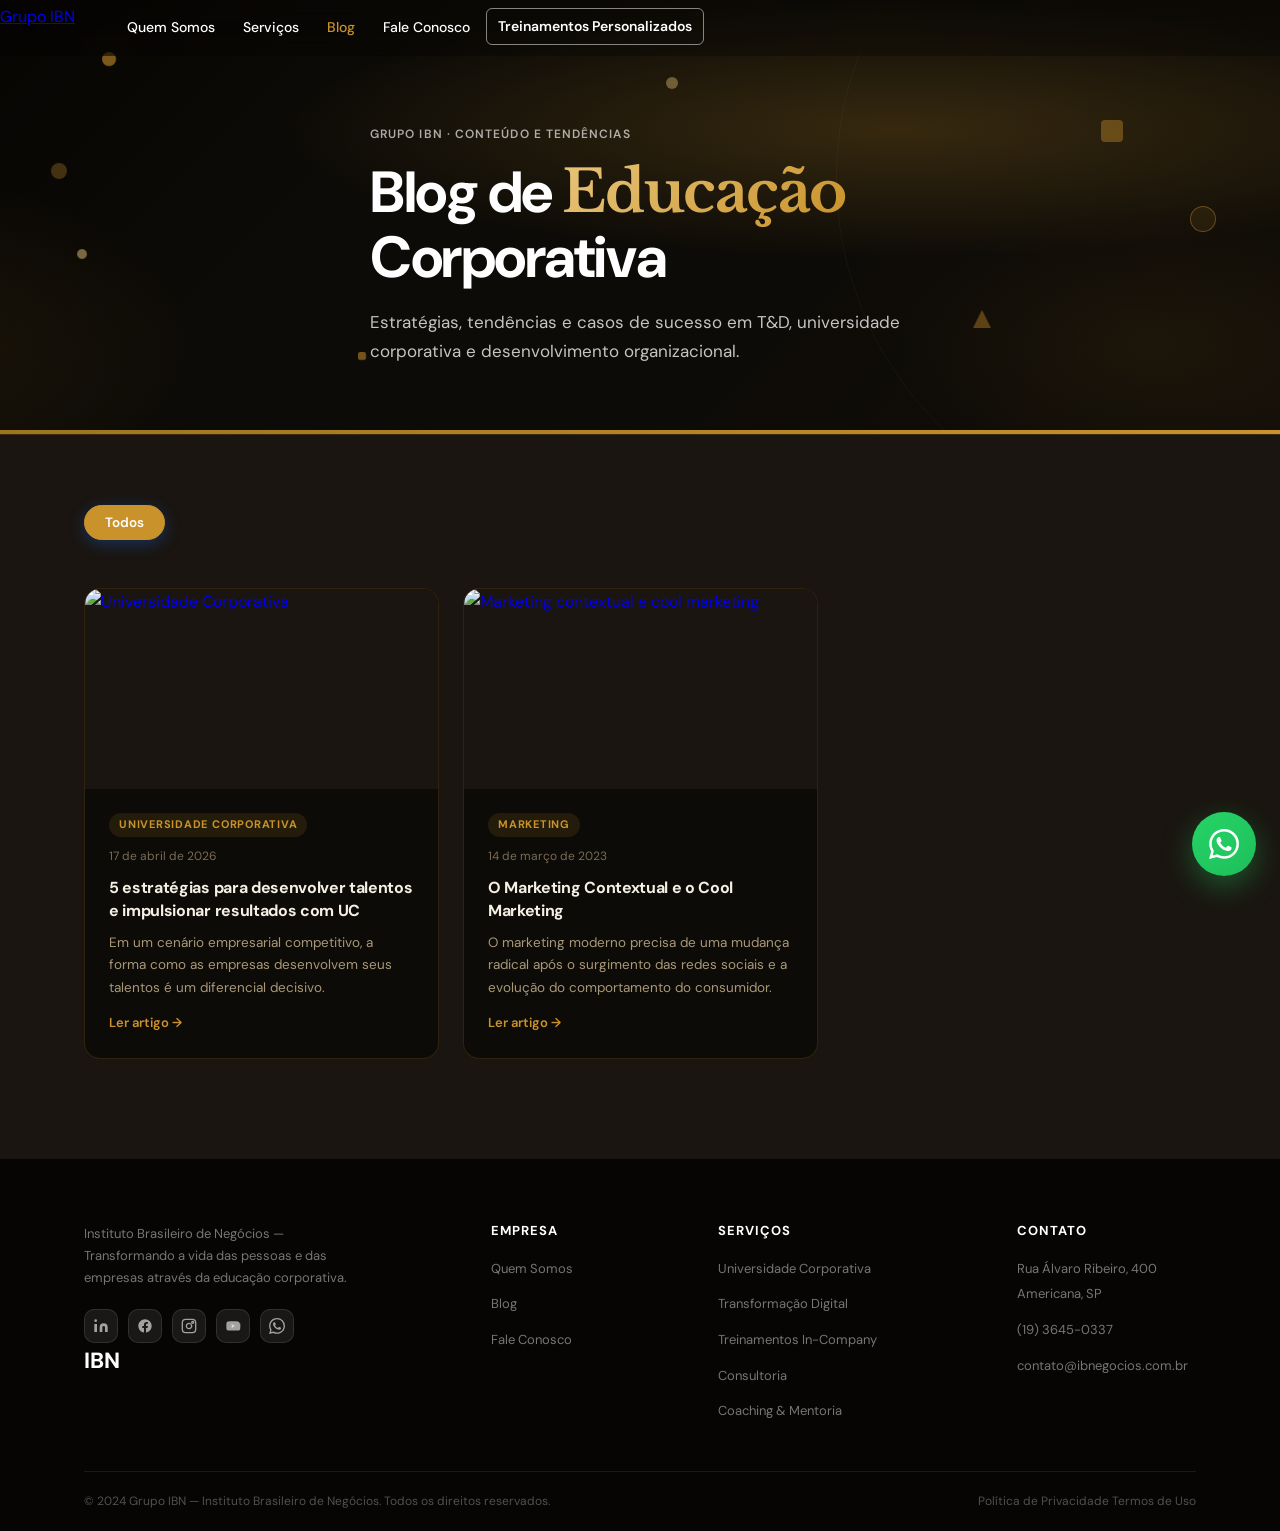
==== blog.html @ 42d90651 "Esqueci de commitar antes" ====
<!DOCTYPE html>
<html lang="pt-BR">
<head>
  <meta charset="UTF-8">
  <meta name="viewport" content="width=device-width, initial-scale=1.0">
  <title>Blog — Grupo IBN</title>
  <meta name="description" content="Artigos, tendências e estratégias em educação corporativa, treinamentos e desenvolvimento organizacional pelo Grupo IBN.">
  <link rel="preconnect" href="https://fonts.googleapis.com">
  <link rel="preconnect" href="https://fonts.gstatic.com" crossorigin>
  <link rel="stylesheet" href="https://fonts.googleapis.com/css2?family=Libre+Baskerville:ital,wght@0,400;0,700;1,400&family=DM+Sans:opsz,wght@9..40,300;9..40,400;9..40,500;9..40,600;9..40,700&display=swap" media="print" onload="this.media='all'">
  <noscript><link rel="stylesheet" href="https://fonts.googleapis.com/css2?family=Libre+Baskerville:ital,wght@0,400;0,700;1,400&family=DM+Sans:opsz,wght@9..40,300;9..40,400;9..40,500;9..40,600;9..40,700&display=swap"></noscript>
  <link rel="stylesheet" href="style.css">
  <script src="script.js" defer></script>
</head>
<body>

<!-- NAV -->
<nav class="nav" id="mainNav">
  <div class="nav-inner">
    <div class="nav-left">
      <a href="index.html" class="nav-logo">
        <img class="nav-logo-img" src="https://cdn-epdem.nitrocdn.com/INZgRDuRzEyjvUqZLXULrzcRrbUwctNw/assets/images/optimized/rev-55c7812/ibnegocios.com.br/wp-content/uploads/2021/11/logo.png" alt="Grupo IBN">
      </a>
      <ul class="nav-links">
        <li><a href="index.html#quem-somos">Quem Somos</a></li>
        <li><a href="index.html#servicos">Serviços</a></li>
        <li><a href="/blog" style="color:var(--accent)">Blog</a></li>
        <li><a href="index.html#contato">Fale Conosco</a></li>
        <li><a href="treinamentos-personalizados.html" class="nav-link-ext">Treinamentos Personalizados</a></li>
      </ul>
    </div>
    <button class="hamburger" id="hamburgerBtn" aria-label="Menu">
      <span></span><span></span><span></span>
    </button>
  </div>
</nav>

<!-- MOBILE MENU -->
<div class="mobile-menu" id="mobileMenu">
  <a href="index.html#quem-somos">Quem Somos</a>
  <a href="index.html#servicos">Serviços</a>
  <a href="/blog" style="color:var(--accent)">Blog</a>
  <a href="index.html#contato" class="mobile-cta">Fale Conosco</a>
  <a href="treinamentos-personalizados.html" class="mobile-cta-ext">Treinamentos Personalizados</a>
</div>

<!-- HERO -->
<main>
<section class="hero bl-hero" id="inicio">
  <div class="hero-bg-photo">
    <img src="group-people-working-out-business-plan-office.jpg" alt="" fetchpriority="high" decoding="async">
  </div>
  <div class="hero-particles">
    <div class="particle p1"></div><div class="particle p2"></div>
    <div class="particle p3"></div><div class="particle p4"></div>
    <div class="particle p5"></div><div class="particle p6"></div>
    <div class="particle p7"></div><div class="particle p8"></div>
  </div>
  <div class="bl-hero-inner">
    <span class="eyebrow" style="display:inline-block;font-size:12px;font-weight:600;letter-spacing:.09em;text-transform:uppercase;color:rgba(255,255,255,.65);margin-bottom:16px">Grupo IBN · Conteúdo e Tendências</span>
    <h1>Blog de <em>Educação</em><br>Corporativa</h1>
    <p>Estratégias, tendências e casos de sucesso em T&D, universidade corporativa e desenvolvimento organizacional.</p>
  </div>
</section>
<hr class="color-divider">

<!-- POSTS -->
<section class="bl-main">
  <div class="bl-inner">

    <!-- Filtros -->
    <div class="bl-filters" role="group" aria-label="Filtrar por categoria">
      <button class="bl-filter active" data-filter="todos">Todos</button>
    </div>

    <!-- Grid -->
    <div class="bl-grid" id="blGrid">

      <a class="bl-card reveal reveal-zoom" href="/blog" data-cat="universidade-corporativa">
        <div class="bl-card-img">
          <img src="ibn-site-768x419.png" alt="Universidade Corporativa" loading="lazy" decoding="async">
        </div>
        <div class="bl-card-body">
          <span class="bl-card-cat">Universidade Corporativa</span>
          <div class="bl-card-meta">17 de abril de 2026</div>
          <h3>5 estratégias para desenvolver talentos e impulsionar resultados com UC</h3>
          <p>Em um cenário empresarial competitivo, a forma como as empresas desenvolvem seus talentos é um diferencial decisivo.</p>
          <span class="bl-card-read">Ler artigo →</span>
        </div>
      </a>

      <a class="bl-card reveal reveal-zoom reveal-d1" href="/blog" data-cat="marketing">
        <div class="bl-card-img">
          <img src="stay.png" alt="Marketing contextual e cool marketing" loading="lazy" decoding="async">
        </div>
        <div class="bl-card-body">
          <span class="bl-card-cat">Marketing</span>
          <div class="bl-card-meta">14 de março de 2023</div>
          <h3>O Marketing Contextual e o Cool Marketing</h3>
          <p>O marketing moderno precisa de uma mudança radical após o surgimento das redes sociais e a evolução do comportamento do consumidor.</p>
          <span class="bl-card-read">Ler artigo →</span>
        </div>
      </a>

      <div class="bl-empty" id="blEmpty">Nenhum artigo encontrado nesta categoria.</div>

    </div>
  </div>
</section>
</main>

<!-- FOOTER -->
<footer class="footer">
  <div class="footer-inner">
    <div class="footer-top">
      <div class="footer-brand">
        <img src="https://cdn-epdem.nitrocdn.com/INZgRDuRzEyjvUqZLXULrzcRrbUwctNw/assets/images/optimized/rev-55c7812/ibnegocios.com.br/wp-content/uploads/2021/11/logo.png" alt="Grupo IBN" height="60" loading="lazy" decoding="async" onerror="this.style.display='none';this.parentNode.insertAdjacentHTML('beforeend','<span class=footer-logo-fallback>IBN</span>')">
        <p>Instituto Brasileiro de Negócios — Transformando a vida das pessoas e das empresas através da educação corporativa.</p>
        <div class="footer-social">
          <a href="https://www.linkedin.com/company/ibnegocios" target="_blank" title="LinkedIn" class="social-link">
            <svg width="16" height="16" viewBox="0 0 24 24" fill="currentColor"><path d="M16 8a6 6 0 0 1 6 6v7h-4v-7a2 2 0 0 0-2-2 2 2 0 0 0-2 2v7h-4v-7a6 6 0 0 1 6-6z"/><rect x="2" y="9" width="4" height="12"/><circle cx="4" cy="4" r="2"/></svg>
          </a>
          <a href="https://www.facebook.com/ibnnegocios/?_rdc=1&_rdr#" target="_blank" title="Facebook" class="social-link">
            <svg width="16" height="16" viewBox="0 0 24 24" fill="currentColor"><path d="M22 12c0-5.522-4.477-10-10-10S2 6.478 2 12c0 4.991 3.657 9.128 8.438 9.879v-6.99H7.898v-2.89h2.54V9.797c0-2.507 1.492-3.89 3.777-3.89 1.094 0 2.238.195 2.238.195v2.46h-1.26c-1.242 0-1.63.771-1.63 1.562v1.877h2.773l-.443 2.89h-2.33v6.99C18.343 21.128 22 16.991 22 12z"/></svg>
          </a>
          <a href="https://www.instagram.com/ibnegocios" target="_blank" title="Instagram" class="social-link">
            <svg width="16" height="16" viewBox="0 0 24 24" fill="none" stroke="currentColor" stroke-width="2"><rect x="2" y="2" width="20" height="20" rx="5"/><path d="M16 11.37A4 4 0 1 1 12.63 8 4 4 0 0 1 16 11.37z"/><circle cx="17.5" cy="6.5" r="1.5"/></svg>
          </a>
          <a href="https://www.youtube.com/channel/UCrk_-fXrNRWTnGqI48iGsqQ" target="_blank" title="YouTube" class="social-link">
            <svg width="16" height="16" viewBox="0 0 24 24" fill="currentColor"><path d="M10 15l5-3-5-3v6z"/><path d="M21.8 8s-.2-1.4-.8-2c-.8-.8-1.7-.8-2.1-.9C15.7 5 12 5 12 5s-3.7 0-6.9.1c-.4 0-1.3.1-2.1.9-.6.6-.8 2-.8 2S2 9.7 2 11.4v1.2c0 1.7.2 3.4.2 3.4s.2 1.4.8 2c.8.8 1.9.8 2.4.9 1.8.1 7.6.1 7.6.1s3.7 0 6.9-.1c.4 0 1.3-.1 2.1-.9.6-.6.8-2 .8-2s.2-1.7.2-3.4v-1.2c0-1.7-.2-3.4-.2-3.4z"/></svg>
          </a>
          <a href="https://wa.me/551936450337" target="_blank" title="WhatsApp" class="social-link">
            <svg width="16" height="16" viewBox="0 0 24 24" fill="currentColor"><path d="M17.472 14.382c-.297-.149-1.758-.867-2.03-.967-.273-.099-.471-.148-.67.15-.197.297-.767.966-.94 1.164-.173.199-.347.223-.644.075-.297-.15-1.255-.463-2.39-1.475-.883-.788-1.48-1.761-1.653-2.059-.173-.297-.018-.458.13-.606.134-.133.298-.347.446-.52.149-.174.198-.298.298-.497.099-.198.05-.371-.025-.52-.075-.149-.669-1.612-.916-2.207-.242-.579-.487-.5-.669-.51-.173-.008-.371-.01-.57-.01-.198 0-.52.074-.792.372-.272.297-1.04 1.016-1.04 2.479 0 1.462 1.065 2.875 1.213 3.074.149.198 2.096 3.2 5.077 4.487.709.306 1.262.489 1.694.625.712.227 1.36.195 1.871.118.571-.085 1.758-.719 2.006-1.413.248-.694.248-1.289.173-1.413-.074-.124-.272-.198-.57-.347m-5.421 7.403h-.004a9.87 9.87 0 01-5.031-1.378l-.361-.214-3.741.982.998-3.648-.235-.374a9.86 9.86 0 01-1.51-5.26c.001-5.45 4.436-9.884 9.888-9.884 2.64 0 5.122 1.03 6.988 2.898a9.825 9.825 0 012.893 6.994c-.003 5.45-4.437 9.884-9.885 9.884m8.413-18.297A11.815 11.815 0 0012.05 0C5.495 0 .16 5.335.157 11.892c0 2.096.547 4.142 1.588 5.945L.057 24l6.305-1.654a11.882 11.882 0 005.683 1.448h.005c6.554 0 11.89-5.335 11.893-11.893a11.821 11.821 0 00-3.48-8.413z"/></svg>
          </a>
        </div>
      </div>
      <div class="footer-col">
        <h4>Empresa</h4>
        <ul>
          <li><a href="index.html#quem-somos">Quem Somos</a></li>
          <li><a href="/blog">Blog</a></li>
          <li><a href="index.html#contato">Fale Conosco</a></li>
        </ul>
      </div>
      <div class="footer-col">
        <h4>Serviços</h4>
        <ul>
          <li><a href="index.html?service=4#servicos">Universidade Corporativa</a></li>
          <li><a href="index.html?service=0#servicos">Transformação Digital</a></li>
          <li><a href="index.html?service=1#servicos">Treinamentos In-Company</a></li>
          <li><a href="index.html?service=2#servicos">Consultoria</a></li>
          <li><a href="index.html?service=3#servicos">Coaching & Mentoria</a></li>
        </ul>
      </div>
      <div class="footer-col">
        <h4>Contato</h4>
        <ul>
          <li><a href="https://goo.gl/maps/3FzGDxPaBnF6KYU89" target="_blank">Rua Álvaro Ribeiro, 400<br>Americana, SP</a></li>
          <li><a href="tel:1936450337">(19) 3645-0337</a></li>
          <li><a href="mailto:contato@ibnegocios.com.br">contato@ibnegocios.com.br</a></li>
        </ul>
      </div>
    </div>
    <div class="footer-bottom">
      <div>© 2024 Grupo IBN — Instituto Brasileiro de Negócios. Todos os direitos reservados.</div>
      <div class="footer-links">
        Política de Privacidade
        Termos de Uso
      </div>
    </div>
  </div>
</footer>

<!-- WHATSAPP FAB -->
<button class="whatsapp-fab" title="Fale pelo WhatsApp" onclick="window.open('https://wa.me/551936450337','_blank')">
  <svg viewBox="0 0 24 24" xmlns="http://www.w3.org/2000/svg" fill="white"><path d="M17.472 14.382c-.297-.149-1.758-.867-2.03-.967-.273-.099-.471-.148-.67.15-.197.297-.767.966-.94 1.164-.173.199-.347.223-.644.075-.297-.15-1.255-.463-2.39-1.475-.883-.788-1.48-1.761-1.653-2.059-.173-.297-.018-.458.13-.606.134-.133.298-.347.446-.52.149-.174.198-.298.298-.497.099-.198.05-.371-.025-.52-.075-.149-.669-1.612-.916-2.207-.242-.579-.487-.5-.669-.51-.173-.008-.371-.01-.57-.01-.198 0-.52.074-.792.372-.272.297-1.04 1.016-1.04 2.479 0 1.462 1.065 2.875 1.213 3.074.149.198 2.096 3.2 5.077 4.487.709.306 1.262.489 1.694.625.712.227 1.36.195 1.871.118.571-.085 1.758-.719 2.006-1.413.248-.694.248-1.289.173-1.413-.074-.124-.272-.198-.57-.347m-5.421 7.403h-.004a9.87 9.87 0 01-5.031-1.378l-.361-.214-3.741.982.998-3.648-.235-.374a9.86 9.86 0 01-1.51-5.26c.001-5.45 4.436-9.884 9.888-9.884 2.64 0 5.122 1.03 6.988 2.898a9.825 9.825 0 012.893 6.994c-.003 5.45-4.437 9.884-9.885 9.884m8.413-18.297A11.815 11.815 0 0012.05 0C5.495 0 .16 5.335.157 11.892c0 2.096.547 4.142 1.588 5.945L.057 24l6.305-1.654a11.882 11.882 0 005.683 1.448h.005c6.554 0 11.89-5.335 11.893-11.893a11.821 11.821 0 00-3.48-8.413z"/></svg>
</button>

</body>
</html>
---- style.css ----
/* ─── BASE ─────────────────────────────────────────────────── */
*, *::before, *::after { box-sizing: border-box; margin: 0; padding: 0; }

:root {
  --navy: #070503;
  --navy-light: #0D0B07;
  --accent: #C9922A;
  --accent-hover: #A97720;
  --accent-light: rgba(201,146,42,0.12);
  --green: #22c55e;
  --text: #F5EFE4;
  --text-muted: #A89878;
  --text-light: #7A6A52;
  --border: rgba(201,146,42,0.18);
  --bg: #0D0B07;
  --bg-subtle: #1A1510;
  --bg-dark: #070503;
  --radius-sm: 6px;
  --radius-md: 10px;
  --radius-lg: 16px;
  --radius-xl: 24px;
  --shadow-sm: 0 1px 3px rgba(0,0,0,.28), 0 1px 2px rgba(0,0,0,.2);
  --shadow-md: 0 4px 16px rgba(0,0,0,.38), 0 2px 6px rgba(0,0,0,.25);
  --shadow-lg: 0 12px 40px rgba(0,0,0,.5), 0 4px 12px rgba(0,0,0,.32);
  --font-sans: 'DM Sans', system-ui, sans-serif;
  --font-serif: 'Libre Baskerville', Georgia, serif;
  --max-w: 1160px;
  --nav-h: 56px;
}

html { scroll-behavior: smooth; }

body {
  font-family: var(--font-sans);
  color: var(--text);
  background: var(--bg);
  line-height: 1.6;
  -webkit-font-smoothing: antialiased;
  overflow-x: hidden;
}

h1,h2,h3,h4,h5 { line-height: 1.25; letter-spacing: -0.02em; }

em { font-style: normal; font-family: var(--font-serif); }

/* ─── UTILITY ───────────────────────────────────────────────── */
.label-tag {
  display: inline-flex;
  align-items: center;
  gap: 8px;
  font-size: 12px;
  font-weight: 600;
  letter-spacing: 0.08em;
  text-transform: uppercase;
  color: var(--accent);
  background: var(--accent-light);
  border: 1px solid rgba(201,146,42,.15);
  padding: 5px 12px;
  border-radius: 100px;
  margin-bottom: 20px;
}
.label-tag--dark {
  color: #fff;
  background: rgba(255,255,255,.12);
  border-color: rgba(255,255,255,.2);
}

.section-head {
  text-align: center;
  max-width: 600px;
  margin: 0 auto 60px;
}
.section-head h2 { font-size: clamp(28px,3.5vw,40px); font-weight: 700; margin-bottom: 16px; }
.section-head p { font-size: 17px; color: var(--text-muted); }

/* ─── NAV ───────────────────────────────────────────────────── */
.nav {
  position: fixed;
  top: 0; left: 0; right: 0;
  z-index: 1000;
  height: var(--nav-h);
  background: rgba(0,0,0,0.2);
  backdrop-filter: blur(16px);
  -webkit-backdrop-filter: blur(16px);
  border-bottom: 1px solid transparent;
  transition: border-color 0.2s, box-shadow 0.2s, background 0.2s;
}
.nav.scrolled {
  background: rgba(13,11,7,0.97);
  border-bottom-color: rgba(201,146,42,0.2);
  box-shadow: var(--shadow-sm);
}
.nav-inner {
  max-width: var(--max-w);
  margin: 0 auto;
  padding: 0 24px 0 24px;
  height: 100%;
  display: flex;
  align-items: center;
  justify-content: space-between;
  gap: 24px;
}
.nav-left { display: flex; align-items: center; gap: 40px; }
.nav-logo img {
  display: block;
  height: 48px;
  width: auto;
  object-fit: contain;
  margin-left: 0 !important;
  padding-left: 0 !important;
  transform: translateX(-100px);
  filter: drop-shadow(0 2px 6px rgba(0,0,0,.10));
  transition: transform 0.2s;
}

.nav-logo:hover img {
  transform: translateX(-100px) scale(1.03);
}
.logo-fallback { font-size: 22px; font-weight: 800; color: var(--accent); font-family: var(--font-sans); }
.nav-links {
  display: flex;
  list-style: none;
  gap: 4px;
  transform: translateX(-100px);
}
.nav-links a {
  display: block;
  padding: 8px 12px;
  font-size: 14px;
  font-weight: 500;
  color: var(--text);
  text-decoration: none;
  border-radius: var(--radius-sm);
  border: none;
  transition: color 0.15s, background 0.15s;
}
.nav:not(.scrolled) .nav-links a { color: #fff; }
.nav-links a:hover { color: var(--accent); background: rgba(201,146,42,0.1); }
.nav.scrolled .nav-links a:hover { background: rgba(201,146,42,0.1); }

.nav-tel {
  font-size: 13px;
  font-weight: 500;
  color: var(--text-muted);
  text-decoration: none;
  padding: 8px 12px;
  transition: color 0.15s;
}
.nav-tel:hover { color: var(--text); }
.btn-nav-ghost {
  padding: 8px 16px;
  font-size: 13px;
  font-weight: 600;
  font-family: var(--font-sans);
  color: var(--text);
  background: transparent;
  border: 1px solid rgba(201,146,42,0.3);
  border-radius: var(--radius-md);
  cursor: pointer;
  transition: background 0.15s, border-color 0.15s;
}
.btn-nav-ghost:hover { background: rgba(201,146,42,0.1); border-color: var(--accent); }
.btn-nav-primary {
  padding: 8px 18px;
  font-size: 13px;
  font-weight: 600;
  font-family: var(--font-sans);
  color: #fff;
  background: var(--accent);
  border: none;
  border-radius: var(--radius-md);
  cursor: pointer;
  transition: background 0.15s, transform 0.1s;
}
.btn-nav-primary:hover { background: var(--accent-hover); transform: translateY(-1px); }
.hamburger {
  display: none;
  flex-direction: column;
  justify-content: center;
  gap: 4px;
  width: 32px; height: 32px;
  background: rgba(255,255,255,0.1); border: 1px solid rgba(0,0,0,0.1); cursor: pointer; padding: 3px;
  border-radius: 4px;
}
.hamburger span {
  display: block;
  height: 2px; width: 100%;
  background: #fff;
  border-radius: 2px;
  transition: all 0.25s;
}
.hamburger.active span:nth-child(1) { transform: translateY(5px) rotate(45deg); }
.hamburger.active span:nth-child(2) { opacity: 0; }
.hamburger.active span:nth-child(3) { transform: translateY(-5px) rotate(-45deg); }

/* ─── MOBILE MENU ───────────────────────────────────────────── */
.mobile-menu {
  display: flex;
  flex-direction: column;
  position: fixed;
  top: var(--nav-h); left: 0; right: 0;
  background: #0D0B07;
  border-bottom: 1px solid rgba(201,146,42,0.2);
  padding: 16px 24px 24px;
  z-index: 1001;
  gap: 4px;
  box-shadow: var(--shadow-lg);
  transform: translateY(-8px);
  opacity: 0;
  visibility: hidden;
  pointer-events: none;
  transition: transform 0.25s, opacity 0.25s, visibility 0.25s;
}
.mobile-menu.open {
  transform: translateY(0);
  opacity: 1;
  visibility: visible;
  pointer-events: all;
}
.mobile-menu a {
  padding: 12px 16px;
  font-size: 15px;
  font-weight: 500;
  color: var(--text);
  text-decoration: none;
  border-radius: var(--radius-md);
  transition: background 0.15s;
}
.mobile-menu a:hover { background: var(--bg-subtle); }
.mobile-cta {
  margin-top: 8px;
  padding: 13px 16px !important;
  background: var(--accent) !important;
  color: #fff !important;
  border-radius: var(--radius-md);
  font-weight: 600 !important;
  text-align: center;
}

/* ─── NAV LINK EXTERNO — Treinamentos Personalizados ────────── */
.nav-link-ext {
  display: inline-flex !important;
  align-items: center;
  gap: 5px;
  color: var(--accent) !important;
  font-weight: 600 !important;
  border: 1.5px solid rgba(201,146,42,.35) !important;
  border-radius: var(--radius-sm) !important;
  padding: 6px 11px !important;
  transition: color .15s, background .15s, border-color .15s, box-shadow .15s !important;
}
.nav-link-ext svg { flex-shrink: 0; opacity: .8; transition: transform .2s ease, opacity .2s; }
.nav-link-ext:hover {
  background: var(--accent) !important;
  color: #fff !important;
  border-color: var(--accent) !important;
  box-shadow: 0 4px 16px rgba(201,146,42,.35) !important;
}
.nav-link-ext:hover svg { transform: translate(2px, -2px); opacity: 1; }
.nav:not(.scrolled) .nav-link-ext {
  color: #fff !important;
  border-color: rgba(255,255,255,.5) !important;
}
.nav:not(.scrolled) .nav-link-ext:hover {
  background: rgba(255,255,255,.2) !important;
  border-color: rgba(255,255,255,.8) !important;
}

/* Mobile menu — link externo */
.mobile-cta-ext {
  margin-top: 6px;
  display: flex !important;
  align-items: center;
  justify-content: center;
  gap: 6px;
  padding: 13px 16px !important;
  background: transparent !important;
  color: var(--accent) !important;
  border: 1.5px solid rgba(201,146,42,.5) !important;
  border-radius: var(--radius-md);
  font-weight: 600 !important;
  text-align: center;
  transition: background .15s, color .15s !important;
}
.mobile-cta-ext:hover { background: var(--accent) !important; color: #fff !important; }

/* ─── HERO ──────────────────────────────────────────────────── */
.hero {
  min-height: 100vh;
  padding: calc(var(--nav-h) + 60px) 0 80px;
  background: linear-gradient(135deg, #070503 0%, #0D0B07 40%, #120E08 100%);
  position: relative;
  overflow: hidden;
}
.hero::before {
  content: '';
  position: absolute;
  inset: 0;
  background:
    radial-gradient(ellipse 80% 50% at 70% 30%, rgba(201,146,42,.18) 0%, transparent 60%),
    radial-gradient(ellipse 50% 80% at -10% 80%, rgba(201,146,42,.10) 0%, transparent 50%);
  pointer-events: none;
}
.hero::after {
  content: '';
  position: absolute;
  top: -40%; right: -20%;
  width: 700px; height: 700px;
  border: 1px solid rgba(255,255,255,.04);
  border-radius: 50%;
  pointer-events: none;
}
.hero-inner {
  max-width: var(--max-w);
  margin: 0 auto;
  padding: 0 24px;
  display: grid;
  grid-template-columns: 1fr 1fr;
  gap: 60px;
  align-items: center;
  position: relative;
  z-index: 1;
}
.hero-eyebrow {
  display: inline-flex;
  align-items: center;
  gap: 8px;
  font-size: 12px;
  font-weight: 600;
  letter-spacing: 0.1em;
  text-transform: uppercase;
  color: rgba(255,255,255,.7);
  background: rgba(255,255,255,.08);
  border: 1px solid rgba(255,255,255,.12);
  padding: 6px 14px;
  border-radius: 100px;
  margin-bottom: 24px;
}
.hero-logo {
  display: block;
  height: 120px;
  width: auto;
  margin: 20px 0 30px;
  opacity: 0.9;
  animation: hero-enter .7s .15s cubic-bezier(.22,.61,.36,1) both;
}
.btn-primary-lg {
  text-decoration: none;
}
.hero h1 {
  font-size: clamp(36px, 5vw, 60px);
  font-weight: 700;
  color: #fff;
  line-height: 1.12;
  margin-bottom: 24px;
}
.hero h1 em {
  font-family: var(--font-serif);
  color: var(--accent);
  font-style: normal;
}
.hero-sub {
  font-size: 17px;
  color: rgba(255,255,255,.65);
  line-height: 1.7;
  max-width: 480px;
  margin-bottom: 36px;
}
.hero-actions {
  display: flex;
  gap: 12px;
  flex-wrap: wrap;
  margin-bottom: 52px;
}
.btn-primary-lg {
  padding: 15px 28px;
  font-size: 15px;
  font-weight: 600;
  font-family: var(--font-sans);
  color: #fff;
  background: var(--accent);
  border: none;
  border-radius: var(--radius-md);
  cursor: pointer;
  transition: background 0.15s, transform 0.1s, box-shadow 0.15s;
  box-shadow: 0 4px 20px rgba(201,146,42,.4);
}
.btn-primary-lg:hover { background: var(--accent-hover); transform: translateY(-2px); box-shadow: 0 6px 28px rgba(201,146,42,.5); }
.btn-ghost-lg {
  padding: 15px 28px;
  font-size: 15px;
  font-weight: 600;
  font-family: var(--font-sans);
  color: rgba(255,255,255,.85);
  background: rgba(255,255,255,.08);
  border: 1px solid rgba(255,255,255,.2);
  border-radius: var(--radius-md);
  cursor: pointer;
  transition: background 0.15s, border-color 0.15s;
}
.btn-ghost-lg:hover { background: rgba(255,255,255,.13); border-color: rgba(255,255,255,.35); }

/* HERO VISUAL */
.hero-visual {
  position: relative;
  height: 400px;
}
.hv-card {
  position: absolute;
  background: rgba(30,23,15,.92);
  border: 1px solid rgba(201,146,42,0.2);
  border-radius: var(--radius-lg);
  box-shadow: var(--shadow-lg);
  padding: 20px 22px;
  animation: float 4s ease-in-out infinite;
}
.hv-card--main {
  top: 0; left: 0; right: 60px;
  animation-duration: 6s;
}
.hv-card--stat {
  bottom: 40px; right: 0;
  width: 180px;
  background: var(--accent);
  animation-duration: 5s;
  animation-delay: -1.5s;
}
.hv-card--badge {
  bottom: 0; left: 20px;
  display: flex;
  align-items: center;
  gap: 10px;
  padding: 14px 18px;
  animation-duration: 4.5s;
  animation-delay: -2s;
}
@keyframes float {
  0%,100% { transform: translateY(0); }
  50% { transform: translateY(-10px); }
}
.hv-card-header { display: flex; align-items: center; gap: 12px; margin-bottom: 18px; }
.hv-avatar {
  width: 40px; height: 40px;
  border-radius: 10px;
  display: flex; align-items: center; justify-content: center;
  font-size: 13px; font-weight: 700;
}
.hv-avatar--blue { background: var(--accent-light); color: var(--accent); }
.hv-card-title { font-size: 14px; font-weight: 700; color: var(--text); }
.hv-card-sub { font-size: 12px; color: var(--text-muted); }
.hv-progress-list { display: flex; flex-direction: column; gap: 12px; }
.hv-progress-item {
  display: flex; align-items: center; gap: 10px;
  font-size: 12px; color: var(--text-muted);
}
.hv-progress-item > span:first-child { min-width: 130px; }
.hv-bar {
  flex: 1; height: 6px;
  background: rgba(201,146,42,0.12);
  border-radius: 3px;
  overflow: hidden;
}
.hv-fill {
  height: 100%;
  background: var(--accent);
  border-radius: 3px;
  transition: width 1s ease;
}
.hv-pct { font-size: 11px; font-weight: 600; color: var(--accent); min-width: 28px; text-align: right; }
.hv-stat-num { font-size: 28px; font-weight: 700; color: #fff; margin-bottom: 6px; }
.hv-stat-label { font-size: 12px; color: rgba(255,255,255,.75); line-height: 1.4; }
.hv-badge-icon {
  width: 28px; height: 28px;
  background: var(--green);
  border-radius: 50%;
  display: flex; align-items: center; justify-content: center;
  font-size: 14px; color: #fff; font-weight: 700;
}
.hv-badge-text { font-size: 13px; font-weight: 600; color: var(--text); line-height: 1.35; }

/* ─── VALUE SECTION ─────────────────────────────────────────── */
.value-section {
  padding: 100px 0;
  background: var(--bg);
}
.value-inner {
  max-width: var(--max-w);
  margin: 0 auto;
  padding: 0 24px;
  display: grid;
  grid-template-columns: 1fr 1fr;
  gap: 80px;
  align-items: start;
}
.value-text h2 {
  font-size: clamp(28px,3.5vw,42px);
  font-weight: 700;
  margin-bottom: 20px;
  line-height: 1.2;
}
.value-text p {
  font-size: 16px;
  color: var(--text-muted);
  line-height: 1.75;
  margin-bottom: 16px;
}
.btn-link {
  font-size: 15px;
  font-weight: 600;
  color: var(--accent);
  text-decoration: none;
  display: inline-block;
  margin-top: 8px;
  transition: gap 0.15s;
}
.btn-link:hover { text-decoration: underline; }
.value-cards {
  display: grid;
  grid-template-columns: 1fr 1fr;
  gap: 16px;
}
.vcard {
  padding: 24px;
  background: var(--bg-subtle);
  border: 1px solid var(--border);
  border-radius: var(--radius-lg);
  transition: border-color 0.2s, box-shadow 0.2s, transform 0.2s;
}
.vcard:hover { border-color: #c8d5e8; box-shadow: var(--shadow-md); transform: translateY(-2px); }
.vcard-icon { font-size: 24px; margin-bottom: 12px; }
.vcard h4 { font-size: 14px; font-weight: 700; color: var(--text); margin-bottom: 8px; }
.vcard p { font-size: 13px; color: var(--text-muted); line-height: 1.6; }

/* ─── PROCESS ───────────────────────────────────────────────── */
.process-section {
  padding: 80px 0;
  background: var(--bg-subtle);
  border-top: 1px solid var(--border);
  border-bottom: 1px solid var(--border);
}
.process-inner {
  max-width: var(--max-w);
  margin: 0 auto;
  padding: 0 24px;
}
.process-inner .section-head { margin-bottom: 50px; }
.steps-row {
  display: flex;
  align-items: flex-start;
  gap: 0;
}
.step-item {
  flex: 1;
  padding: 32px 24px 26px;
  background: var(--bg);
  border: 2px solid var(--border);
  border-radius: var(--radius-lg);
  position: relative;
  transition: box-shadow 0.35s ease, transform 0.35s ease;
  text-align: center;
  box-shadow: 0 3px 16px rgba(0,0,0,.22);
}
.step-item:hover {
  box-shadow: var(--shadow-lg);
  transform: translateY(-6px) scale(1.025) !important;
}
.step-num {
  font-size: 30px;
  font-weight: 800;
  letter-spacing: -0.04em;
  line-height: 1;
  display: block;
  margin: 0 auto 14px;
  width: fit-content;
  transition: transform 0.35s cubic-bezier(.34,1.56,.64,1);
}
.step-item:hover .step-num { transform: scale(1.1); }
.step-item h4 { font-size: 15px; font-weight: 700; margin-bottom: 8px; }
.step-item p { font-size: 13px; color: var(--text-muted); line-height: 1.6; }
.step-arrow {
  display: flex;
  align-items: center;
  padding: 0 12px;
  color: var(--text-light);
  font-size: 18px;
  margin-top: 36px;
  flex-shrink: 0;
}

/* ─── SERVICES ──────────────────────────────────────────────── */
.services-section {
  padding: 100px 0;
  background: var(--bg);
}
.services-inner {
  max-width: var(--max-w);
  margin: 0 auto;
  padding: 0 24px;
}
/* ─── SERVICES CAROUSEL ─────────────────────────────────────── */
.sc-wrapper {
  display: flex;
  align-items: center;
  gap: 20px;
}
.sc-viewport {
  flex: 1;
  min-width: 0;
}
.sc-slide { display: none; }
.sc-slide.active {
  display: block;
  animation: scFadeIn 0.38s ease;
}
@keyframes scFadeIn {
  from { opacity: 0; transform: translateX(18px); }
  to   { opacity: 1; transform: translateX(0); }
}
.sc-slide.active.sc-from-left {
  animation-name: scFadeInLeft;
}
@keyframes scFadeInLeft {
  from { opacity: 0; transform: translateX(-18px); }
  to   { opacity: 1; transform: translateX(0); }
}
.sc-banner {
  display: flex;
  border: 1px solid var(--border);
  border-radius: var(--radius-xl);
  overflow: hidden;
  box-shadow: 0 16px 56px rgba(0,0,0,.38), 0 4px 16px rgba(0,0,0,.22);
  min-height: 300px;
}
.sc-banner-icon {
  width: 240px;
  flex-shrink: 0;
  background: linear-gradient(145deg, #1A1510 0%, #0D0B07 100%);
  display: flex;
  align-items: center;
  justify-content: center;
  position: relative;
  overflow: hidden;
}
.sc-service-img {
  position: absolute;
  inset: 0;
  width: 100%;
  height: 100%;
  object-fit: cover;
  opacity: 0.28;
  mix-blend-mode: luminosity;
  pointer-events: none;
}
.sc-banner-icon svg { position: relative; z-index: 1; }
.sc-banner-body {
  flex: 1;
  padding: 44px 52px;
  display: flex;
  flex-direction: column;
  justify-content: center;
  gap: 14px;
  background: var(--bg);
  border-left: 4px solid var(--accent);
}
.sc-counter {
  font-size: 13px;
  font-weight: 700;
  letter-spacing: 0.06em;
  color: var(--accent);
}
.sc-counter span { color: var(--text-light); font-weight: 400; }
.sc-banner-body h3 {
  font-size: clamp(22px, 2.5vw, 30px);
  font-weight: 700;
  line-height: 1.2;
  color: var(--text);
}
.sc-banner-body p {
  font-size: 16px;
  color: var(--text-muted);
  line-height: 1.75;
  max-width: 520px;
}
.sc-arrow {
  width: 52px;
  height: 52px;
  flex-shrink: 0;
  background: var(--bg);
  border: 1.5px solid var(--border);
  border-radius: 50%;
  display: flex;
  align-items: center;
  justify-content: center;
  cursor: pointer;
  color: var(--text-muted);
  box-shadow: var(--shadow-sm);
  transition: border-color 0.2s, color 0.2s, box-shadow 0.2s, transform 0.15s;
}
.sc-arrow:hover {
  border-color: var(--accent);
  color: var(--accent);
  box-shadow: 0 4px 16px rgba(201,146,42,.18);
  transform: scale(1.07);
}
.sc-dots {
  display: flex;
  justify-content: center;
  align-items: center;
  gap: 8px;
  margin-top: 28px;
}
.sc-dot {
  width: 8px;
  height: 8px;
  border-radius: 100px;
  background: var(--border);
  border: none;
  cursor: pointer;
  padding: 0;
  transition: background 0.25s, width 0.25s;
}
.sc-dot.active { background: var(--accent); width: 28px; }
.btn-primary-sm {
  padding: 10px 20px;
  font-size: 13px;
  font-weight: 600;
  font-family: var(--font-sans);
  color: #fff;
  background: var(--accent);
  border: none;
  border-radius: var(--radius-md);
  cursor: pointer;
  text-decoration: none;
  display: inline-block;
  transition: background 0.15s, transform 0.1s;
}
.btn-primary-sm:hover { background: var(--accent-hover); transform: translateY(-1px); }

/* ─── DIFF SECTION ──────────────────────────────────────────── */
.diff-section {
  padding: 100px 0;
  background: var(--navy);
  position: relative;
  overflow: hidden;
}
.diff-section::before {
  content: '';
  position: absolute;
  inset: 0;
  background: radial-gradient(ellipse 60% 80% at 100% 50%, rgba(201,146,42,.12) 0%, transparent 60%);
  pointer-events: none;
}
.diff-inner {
  max-width: var(--max-w);
  margin: 0 auto;
  padding: 0 24px;
  display: grid;
  grid-template-columns: 1fr 1fr;
  gap: 80px;
  align-items: center;
  position: relative;
  z-index: 1;
}
.diff-left h2 { font-size: clamp(28px,3.5vw,42px); font-weight: 700; color: #fff; margin-bottom: 20px; }
.diff-left h2 em { color: var(--accent); }
.diff-left p { font-size: 16px; color: rgba(255,255,255,.65); line-height: 1.75; margin-bottom: 16px; }
.diff-tags {
  display: flex;
  flex-wrap: wrap;
  gap: 8px;
  margin-top: 24px;
}
.diff-tags span {
  font-size: 12px;
  font-weight: 600;
  color: rgba(255,255,255,.7);
  background: rgba(255,255,255,.08);
  border: 1px solid rgba(255,255,255,.12);
  padding: 6px 14px;
  border-radius: 100px;
}
.diff-grid {
  display: grid;
  grid-template-columns: 1fr 1fr 1fr;
  gap: 14px;
}
.dbox {
  background: rgba(255,255,255,.06);
  border: 1px solid rgba(255,255,255,.1);
  border-radius: var(--radius-lg);
  padding: 22px 16px;
  text-align: center;
  transition: background 0.2s, border-color 0.2s, transform 0.2s;
}
.dbox:hover { background: rgba(255,255,255,.1); border-color: rgba(255,255,255,.2); transform: translateY(-3px); }
.dbox-icon { font-size: 26px; margin-bottom: 10px; }
.dbox-title { font-size: 13px; font-weight: 700; color: #fff; margin-bottom: 4px; }
.dbox-sub { font-size: 11px; color: rgba(211, 208, 208, 0.856); }

/* ─── BLOG ──────────────────────────────────────────────────── */
.blog-section {
  padding: 100px 0;
  background: var(--bg);
  border-top: 1px solid var(--border);
}
.blog-inner {
  max-width: var(--max-w);
  margin: 0 auto;
  padding: 0 24px;
}
.blog-head {
  display: flex;
  justify-content: space-between;
  align-items: flex-end;
  margin-bottom: 48px;
  flex-wrap: wrap;
  gap: 16px;
}
.blog-head h2 { font-size: clamp(26px,3vw,38px); font-weight: 700; }
.blog-grid {
  display: grid;
  grid-template-columns: repeat(3, 1fr);
  gap: 24px;
}
.bcard {
  background: var(--bg);
  border: 1px solid var(--border);
  border-radius: var(--radius-lg);
  overflow: hidden;
  text-decoration: none;
  color: inherit;
  display: flex;
  flex-direction: column;
  transition: box-shadow 0.2s, transform 0.2s;
}
.bcard:hover { box-shadow: var(--shadow-md); transform: translateY(-3px); }
.bcard-img {
  height: 180px;
  background: var(--bg-subtle);
  overflow: hidden;
  display: flex;
  align-items: center;
  justify-content: center;
}
.bcard-img img { width: 100%; height: 100%; object-fit: cover; }
.bcard-img--fallback {
  background: var(--bg-subtle);
  border-bottom: 1px solid var(--border);
}
.bcard-img-icon { font-size: 40px; }
.bcard-body { padding: 24px; flex: 1; display: flex; flex-direction: column; gap: 10px; }
.bcard-meta { font-size: 12px; color: var(--text-light); }
.bcard-meta span { color: var(--accent); font-weight: 600; }
.bcard h3 { font-size: 16px; font-weight: 700; color: var(--text); line-height: 1.4; }
.bcard p { font-size: 14px; color: var(--text-muted); line-height: 1.6; flex: 1; }
.bcard-read { font-size: 13px; font-weight: 600; color: var(--accent); margin-top: 4px; }
.bcard--promo {
  flex-direction: column;
  align-items: center;
  justify-content: center;
  text-align: center;
  padding: 40px 28px;
  background: var(--bg-subtle);
  cursor: default;
}
.bcard--promo:hover { transform: none; }
.bcard-promo-icon { font-size: 36px; margin-bottom: 16px; }
.bcard--promo h3 { font-size: 18px; font-weight: 700; margin-bottom: 10px; }
.bcard--promo p { font-size: 14px; color: var(--text-muted); margin-bottom: 20px; }

/* ─── ONDE SECTION ──────────────────────────────────────────── */
.onde-section {
  padding: 100px 0;
  background: var(--bg-subtle);
  border-top: 1px solid var(--border);
}
.onde-inner {
  max-width: var(--max-w);
  margin: 0 auto;
  padding: 0 24px;
  display: grid;
  grid-template-columns: 1fr 1.4fr;
  gap: 60px;
  align-items: center;
}
.onde-text h2 { font-size: clamp(26px,3.5vw,40px); font-weight: 700; margin-bottom: 16px; }
.onde-text p { font-size: 16px; color: var(--text-muted); line-height: 1.7; margin-bottom: 28px; }
.onde-details { display: flex; flex-direction: column; gap: 14px; }
.onde-item {
  display: flex;
  align-items: flex-start;
  gap: 12px;
  font-size: 14px;
  color: var(--text-muted);
  line-height: 1.5;
}
.onde-icon { font-size: 16px; flex-shrink: 0; margin-top: 1px; }
.onde-item a { color: var(--accent); text-decoration: none; }
.onde-item a:hover { text-decoration: underline; }
.onde-map {
  height: 340px;
  border-radius: var(--radius-lg);
  overflow: hidden;
  border: 1px solid var(--border);
  box-shadow: var(--shadow-md);
}
.onde-map iframe { width: 100%; height: 100%; border: none; display: block; }

/* ─── CONTATO SECTION ───────────────────────────────────────── */
.contato-section {
  padding: 100px 0;
  background: var(--bg);
  border-top: 1px solid var(--border);
}
.contato-inner {
  max-width: var(--max-w);
  margin: 0 auto;
  padding: 0 24px;
  display: grid;
  grid-template-columns: 1fr 1.4fr;
  gap: 80px;
  align-items: start;
}
.contato-left h2 { font-size: clamp(26px,3.5vw,42px); font-weight: 700; line-height: 1.2; margin-bottom: 16px; }
.contato-left h2 em { color: var(--accent); }
.contato-left p { font-size: 16px; color: var(--text-muted); line-height: 1.75; margin-bottom: 32px; }
.contato-benefits { display: flex; flex-direction: column; gap: 12px; }
.cbenefit { display: flex; align-items: center; gap: 12px; font-size: 15px; font-weight: 500; }
.cbenefit-check {
  width: 22px; height: 22px;
  background: rgba(34,197,94,.12);
  color: var(--green);
  border-radius: 50%;
  display: flex; align-items: center; justify-content: center;
  font-size: 12px; font-weight: 700;
  flex-shrink: 0;
}
.form-panel {
  background: var(--bg);
  border: 1px solid var(--border);
  border-radius: var(--radius-xl);
  box-shadow: var(--shadow-lg);
  overflow: hidden;
}
.form-panel-header {
  padding: 28px 32px 20px;
  border-bottom: 1px solid var(--border);
}
.form-panel-header h3 { font-size: 20px; font-weight: 700; margin-bottom: 4px; }
.form-panel-header p { font-size: 14px; color: var(--text-muted); }
.form-body { padding: 28px 32px 32px; }
.form-row { display: grid; grid-template-columns: 1fr 1fr; gap: 16px; }
.form-group { display: flex; flex-direction: column; gap: 6px; margin-bottom: 16px; }
.form-group label { font-size: 13px; font-weight: 600; color: var(--text); }
.form-group input,
.form-group select,
.form-group textarea {
  padding: 10px 14px;
  font-size: 14px;
  font-family: var(--font-sans);
  color: var(--text);
  background: var(--bg-subtle);
  border: 1.5px solid var(--border);
  border-radius: var(--radius-md);
  outline: none;
  transition: border-color 0.15s, box-shadow 0.15s;
  width: 100%;
  resize: vertical;
}
.form-group input:focus,
.form-group select:focus,
.form-group textarea:focus {
  border-color: var(--accent);
  box-shadow: 0 0 0 3px rgba(201,146,42,.12);
  background: #231F18;
}
.form-group input::placeholder,
.form-group textarea::placeholder { color: var(--text-light); }
.btn-submit {
  width: 100%;
  padding: 14px;
  font-size: 15px;
  font-weight: 600;
  font-family: var(--font-sans);
  color: #fff;
  background: var(--accent);
  border: none;
  border-radius: var(--radius-md);
  cursor: pointer;
  margin-top: 4px;
  transition: background 0.15s, transform 0.1s;
}
.btn-submit:hover { background: var(--accent-hover); transform: translateY(-1px); }
.btn-submit:disabled { opacity: 0.6; cursor: not-allowed; transform: none; }
.success-msg {
  display: none;
  margin-top: 14px;
  padding: 14px 16px;
  background: rgba(34,197,94,.08);
  border: 1px solid rgba(34,197,94,.25);
  border-radius: var(--radius-md);
  font-size: 14px;
  font-weight: 500;
  color: #4ade80;
}
.form-disclaimer {
  margin-top: 14px;
  font-size: 12px;
  color: var(--text-light);
  text-align: center;
}
.form-disclaimer a { color: var(--accent); text-decoration: none; }
.form-disclaimer a:hover { text-decoration: underline; }

/* ─── FOOTER ─────────────────────────────────────────────────── */
.footer {
  background: var(--navy);
  color: rgba(255,255,255,.6);
  padding: 64px 0 0;
}
.footer-inner { max-width: var(--max-w); margin: 0 auto; padding: 0 24px; }
.footer-top {
  display: grid;
  grid-template-columns: 2fr 1fr 1.4fr 1fr;
  gap: 48px;
  padding-bottom: 48px;
  border-bottom: 1px solid rgba(255,255,255,.08);
}
.footer-brand img { filter: brightness(10) opacity(.85); margin-bottom: 16px; display: block; }
.footer-logo-fallback { font-size: 22px; font-weight: 800; color: #fff; display: block; margin-bottom: 16px; }
.footer-brand p { font-size: 13px; line-height: 1.7; max-width: 280px; color: rgba(255,255,255,.45); }
.footer-social { display: flex; gap: 10px; margin-top: 20px; }
.social-link {
  width: 34px; height: 34px;
  background: rgba(255,255,255,.08);
  border: 1px solid rgba(255,255,255,.1);
  border-radius: var(--radius-md);
  display: flex; align-items: center; justify-content: center;
  color: rgba(255,255,255,.6);
  text-decoration: none;
  transition: background 0.15s, color 0.15s;
}
.social-link:hover { background: rgba(255,255,255,.15); color: #fff; }
.footer-col h4 {
  font-size: 13px;
  font-weight: 700;
  color: #fff;
  text-transform: uppercase;
  letter-spacing: 0.08em;
  margin-bottom: 16px;
}
.footer-col ul { list-style: none; display: flex; flex-direction: column; gap: 10px; }
.footer-col ul a {
  font-size: 13px;
  color: rgba(255,255,255,.45);
  text-decoration: none;
  transition: color 0.15s;
  line-height: 1.5;
}
.footer-col ul a:hover { color: rgba(255,255,255,.8); }
.footer-bottom {
  display: flex;
  justify-content: space-between;
  align-items: center;
  padding: 20px 0;
  font-size: 12px;
  color: rgba(255,255,255,.3);
  flex-wrap: wrap;
  gap: 12px;
}
.footer-links { display: flex; gap: 24px; }
.footer-links a { color: rgba(255,255,255,.3); text-decoration: none; transition: color 0.15s; }
.footer-links a:hover { color: rgba(255,255,255,.6); }

/* ─── WHATSAPP FAB ──────────────────────────────────────────── */
.whatsapp-fab {
  position: fixed;
  bottom: 24px; right: 24px;
  width: 64px; height: 64px;
  background: linear-gradient(145deg, #25d366 0%, #1ebe5a 100%);
  border: none;
  border-radius: 50%;
  cursor: pointer;
  display: flex; align-items: center; justify-content: center;
  box-shadow: 0 10px 30px rgba(37,211,102,.35), 0 0 0 0 rgba(37,211,102,0);
  z-index: 999;
  transition: transform 0.2s, box-shadow 0.2s;
}
.whatsapp-fab::before {
  content: '';
  position: absolute;
  inset: -8px;
  border-radius: 50%;
  background: radial-gradient(circle, rgba(37,211,102,.28) 0%, rgba(37,211,102,0) 55%);
  opacity: 0.85;
  animation: pulseRing 2.4s ease-out infinite;
  z-index: -1;
}
.whatsapp-fab:hover {
  transform: scale(1.08);
  box-shadow: 0 14px 40px rgba(37,211,102,.45), 0 0 0 4px rgba(37,211,102,.12);
}
.whatsapp-fab svg { width: 30px; height: 30px; }
.whatsapp-fab-badge {
  position: absolute;
  top: -10px;
  right: -10px;
  padding: 6px 10px;
  font-size: 11px;
  font-weight: 700;
  letter-spacing: 0.02em;
  color: #0f3f21;
  background: #ffffff;
  border-radius: 999px;
  box-shadow: 0 10px 25px rgba(0,0,0,.1);
}

@keyframes pulseRing {
  0%, 100% { transform: scale(1); opacity: 0.85; }
  50% { transform: scale(1.15); opacity: 0.45; }
}

/* ─── STATS BAR ─────────────────────────────────────────────── */
.stats-bar {
  background: #1A1510;
  border-bottom: 1px solid rgba(201,146,42,0.2);
  border-top: 4px solid var(--accent);
}
.stats-inner {
  max-width: var(--max-w);
  margin: 0 auto;
  padding: 0 24px;
  display: flex;
  align-items: center;
  justify-content: center;
}
.stat-item {
  flex: 1;
  padding: 32px 16px;
  text-align: center;
}
.stat-item strong {
  display: block;
  font-size: clamp(26px, 3vw, 36px);
  font-weight: 800;
  color: var(--accent);
  letter-spacing: -0.03em;
  line-height: 1;
  margin-bottom: 6px;
}
.stat-item span {
  font-size: 13px;
  color: var(--text-muted);
  font-weight: 500;
  line-height: 1.4;
}
.stat-sep {
  width: 1px;
  height: 52px;
  background: var(--border);
  flex-shrink: 0;
}

/* ─── WHATSAPP CHAT BUBBLE ───────────────────────────────────── */
.wpp-chat-bubble {
  position: fixed;
  bottom: 108px;
  right: 24px;
  background: linear-gradient(135deg, #25d366 0%, #1db954 100%);
  color: #fff;
  padding: 16px 38px 16px 18px;
  border-radius: 22px 22px 8px 22px;
  font-size: 14px;
  font-weight: 700;
  line-height: 1.4;
  max-width: 240px;
  box-shadow: 0 18px 44px rgba(37,211,102,.24);
  border: none;
  z-index: 999;
  animation: bubbleFloat 2.8s ease-in-out infinite;
}
.wpp-chat-bubble p { margin: 0; }
.wpp-chat-bubble::after {
  content: '';
  position: absolute;
  bottom: -12px;
  right: 20px;
  border-width: 12px 12px 0 0;
  border-style: solid;
  border-color: #1b9a4f transparent transparent transparent;
}
.wpp-chat-bubble::before {
  content: '';
  position: absolute;
  bottom: -9px;
  right: 22px;
  border-width: 10px 10px 0 0;
  border-style: solid;
  border-color: #25d366 transparent transparent transparent;
  z-index: 1;
}
.wpp-bubble-close {
  position: absolute;
  top: 10px;
  right: 10px;
  background: rgba(255,255,255,.16);
  border: none;
  color: #fff;
  font-size: 14px;
  cursor: pointer;
  line-height: 1;
  padding: 4px 7px;
  border-radius: 999px;
  transition: background 0.15s, color 0.15s;
}
.wpp-bubble-close:hover { background: rgba(255,255,255,.3); color: #fff; }
@keyframes bubbleFloat {
  0%, 100% { opacity: 1; transform: translateY(0); }
  50% { opacity: 0.9; transform: translateY(-7px); }
}

/* ─── RESPONSIVE ─────────────────────────────────────────────── */
@media (max-width: 1024px) {
  .hero-inner { grid-template-columns: 1fr; }
  .hero-right { display: none; }
  .hero { min-height: auto; padding: calc(var(--nav-h) + 48px) 0 60px; }
  .value-inner { grid-template-columns: 1fr; gap: 48px; }
  .diff-inner { grid-template-columns: 1fr; gap: 48px; }
  .onde-inner { grid-template-columns: 1fr; }
  .contato-inner { grid-template-columns: 1fr; gap: 48px; }
  .footer-top { grid-template-columns: 1fr 1fr; gap: 32px; }
  .sc-banner-icon { width: 200px; }
  .sc-banner-body { padding: 36px 36px; }
  .testimonials-grid { grid-template-columns: 1fr 1fr; }
  .blog-grid { grid-template-columns: 1fr 1fr; }
  .steps-row { flex-direction: column; }
  .step-arrow { display: none; }
}

@media (max-width: 768px) {
  .nav { background: rgba(13,11,7,1); backdrop-filter: none; -webkit-backdrop-filter: none; }
  .nav-links, .nav-right { display: none; }
  .hamburger { display: flex; }
  .hamburger span { background: var(--accent); }
  .nav-links a:hover { background: var(--bg-subtle); }
  .hero h1 { font-size: 34px; }
  .sc-banner { flex-direction: column; min-height: auto; }
  .sc-banner-icon { width: 100%; height: 160px; }
  .stats-inner { flex-wrap: wrap; }
  .stat-item { flex: 0 0 calc(50% - 1px); }
  .stat-sep { display: none; }
  .wpp-chat-bubble { max-width: 190px; font-size: 12px; }
  .sc-banner-body { padding: 28px 24px; }
  .sc-banner-body p { max-width: 100%; }
  .sc-arrow { width: 40px; height: 40px; }
  .sc-wrapper { gap: 10px; }
  .testimonials-grid { grid-template-columns: 1fr; }
  .blog-grid { grid-template-columns: 1fr; }
  .diff-grid { grid-template-columns: 1fr 1fr; }
  .value-cards { grid-template-columns: 1fr; }
  .form-row { grid-template-columns: 1fr; }
  .footer-top { grid-template-columns: 1fr; }
  .logos-track { gap: 24px; }
}

/* ══════════════════════════════════════════════════════════════
   IBN 2.0 — ANIMAÇÕES RICAS, CORES & ELEMENTOS VISUAIS
   ══════════════════════════════════════════════════════════════ */

/* ─── NOVAS VARIÁVEIS DE COR ────────────────────────────────── */
:root {
  --purple:      #7c3aed;
  --purple-mid:  #8b5cf6;
  --purple-light:#ede9fe;
  --orange:      #f97316;
  --orange-light:#fff7ed;
  --yellow:      #eab308;
  --teal:        #14b8a6;
  --teal-light:  #f0fdfa;
  --pink:        #ec4899;
  --rose:        #f43f5e;
}

/* ─── SISTEMA DE REVEAL NO SCROLL ───────────────────────────── */
.reveal {
  opacity: 0;
  will-change: opacity, transform;
  transition: opacity .45s ease-out, transform .45s ease-out;
}
.reveal.visible { opacity: 1 !important; transform: none !important; }
.reveal-up    { transform: translateY(32px); }
.reveal-left  { transform: translateX(-40px); }
.reveal-right { transform: translateX(40px); }
.reveal-zoom  { transform: scale(.92); }
.reveal-line {
  transform: none !important;
  background-size: 200% 100% !important;
}
.reveal-line.visible {
  animation: line-draw 0.6s ease-out forwards;
}
@keyframes line-draw {
  from { background-position: 100% 0; }
  to { background-position: 0 0; }
}
.reveal-d1 { transition-delay: .06s; }
.reveal-d2 { transition-delay: .10s; }
.reveal-d3 { transition-delay: .14s; }
.reveal-d4 { transition-delay: .18s; }
.reveal-d5 { transition-delay: .22s; }

/* ─── KEYFRAMES ─────────────────────────────────────────────── */
@keyframes particle-drift-1 {
  0%,100% { transform:translate(0,0) rotate(0deg) scale(1); }
  33%     { transform:translate(40px,-30px) rotate(120deg) scale(1.1); }
  66%     { transform:translate(-20px,24px) rotate(240deg) scale(.9); }
}
@keyframes particle-drift-2 {
  0%,100% { transform:translate(0,0) rotate(0deg); }
  25%     { transform:translate(-50px,20px) rotate(90deg); }
  75%     { transform:translate(30px,-40px) rotate(270deg); }
}
@keyframes particle-drift-3 {
  0%,100% { transform:translate(0,0) scale(1); opacity:.6; }
  50%     { transform:translate(24px,-34px) scale(1.3); opacity:1; }
}
@keyframes gradient-flow {
  0%,100% { background-position:0% 50%; }
  50%     { background-position:100% 50%; }
}
@keyframes twinkle {
  0%,100% { opacity:1; transform:scale(1) rotate(0deg); }
  50%     { opacity:.35; transform:scale(1.5) rotate(180deg); }
}
@keyframes pencil-write {
  0%,100% { transform: translateX(0) rotate(0deg); }
  30%    { transform: translateX(4px) rotate(-4deg); }
  55%    { transform: translateX(10px) rotate(-8deg); }
  75%    { transform: translateX(6px) rotate(-4deg); }
}
@keyframes line-write {
  0% { width: 0; }
  40% { width: 18px; }
  75% { width: 18px; }
  100% { width: 0; }
}
@keyframes bounce-icon {
  0%,100% { transform:translateY(0) scale(1); }
  50%     { transform:translateY(-10px) scale(1.08); }
}
@keyframes spin-slow {
  from { transform:rotate(0deg); }
  to   { transform:rotate(360deg); }
}
@keyframes glow-pulse {
  0%,100% { box-shadow:0 0 20px rgba(201,146,42,.25); }
  50%     { box-shadow:0 0 50px rgba(201,146,42,.5),0 0 80px rgba(169,119,32,.25); }
}
@keyframes ping-ring {
  0%       { transform:scale(.85); opacity:1; }
  75%,100% { transform:scale(1.7); opacity:0; }
}
@keyframes shimmer-pass {
  0%       { left:-100%; }
  60%,100% { left:120%; }
}
@keyframes morph-blob {
  0%,100% { border-radius:60% 40% 30% 70% / 60% 30% 70% 40%; }
  25%     { border-radius:30% 60% 70% 40% / 50% 60% 30% 60%; }
  50%     { border-radius:50% 40% 60% 30% / 40% 50% 60% 50%; }
  75%     { border-radius:70% 30% 40% 60% / 60% 40% 50% 60%; }
}
@keyframes hero-enter {
  from { opacity:0; transform:translateY(32px); }
  to   { opacity:1; transform:translateY(0); }
}
@keyframes scroll-dot-anim {
  0%,100% { top:5px; opacity:1; }
  60%     { top:16px; opacity:0; }
}

/* ─── HERO: PARTÍCULAS FLUTUANTES ───────────────────────────── */
.hero-particles {
  position:absolute; inset:0;
  pointer-events:none; overflow:hidden; z-index:0;
}
.particle {
  position:absolute; border-radius:50%;
  will-change:transform;
}
.particle.p1  { width:14px;height:14px; background:#C9922A; top:12%;left:8%;
                animation:particle-drift-1 8s ease-in-out infinite; opacity:.6; }
.particle.p2  { width:22px;height:22px; background:rgba(201,146,42,.4); top:28%;left:86%;
                border-radius:4px; animation:particle-drift-2 11s ease-in-out infinite; }
.particle.p3  { width:10px;height:10px; background:#E8C57A; top:58%;left:6%;
                animation:particle-drift-3 6s ease-in-out infinite; opacity:.5; }
.particle.p4  { width:18px;height:18px; background:#A97720; top:72%;left:76%;
                clip-path:polygon(50% 0%,0% 100%,100% 100%); border-radius:0;
                animation:particle-drift-1 9s ease-in-out infinite reverse; opacity:.5; }
.particle.p5  { width:12px;height:12px; background:#E8C57A; top:18%;left:52%;
                animation:particle-drift-2 7s ease-in-out infinite; opacity:.4; }
.particle.p6  { width:26px;height:26px; background:rgba(201,146,42,.1);
                border:1.5px solid rgba(201,146,42,.4); top:48%;left:93%; border-radius:50%;
                animation:particle-drift-3 13s ease-in-out infinite reverse; }
.particle.p7  { width:8px;height:8px; background:#C9922A; top:82%;left:28%;
                border-radius:2px; animation:particle-drift-1 5s ease-in-out infinite; opacity:.55; }
.particle.p8  { width:16px;height:16px; background:rgba(201,146,42,.3); top:38%;left:4%;
                animation:particle-drift-2 12s ease-in-out infinite; }
.particle.p9  { width:6px;height:6px; background:#E8C57A; top:8%;left:68%;
                border-radius:1px; animation:particle-drift-3 4s ease-in-out infinite; opacity:.5; }
.particle.p10 { width:20px;height:20px; background:rgba(201,146,42,.15);
                border:1px solid rgba(201,146,42,.4); top:63%;left:56%; border-radius:4px;
                animation:spin-slow 18s linear infinite, particle-drift-1 10s ease-in-out infinite; }
.particle.p11 { width:9px;height:9px; background:rgba(201,146,42,.4); top:90%;left:15%;
                animation:particle-drift-2 8s ease-in-out infinite; }
.particle.p12 { width:14px;height:14px; background:rgba(201,146,42,.3);
                border:1px solid rgba(201,146,42,.5); top:35%;left:72%; border-radius:50%;
                animation:particle-drift-3 9s ease-in-out infinite reverse; }

/* ─── INDICATOR DE SCROLL NO HERO ──────────────────────────── */
.scroll-indicator {
  position:absolute; bottom:32px; left:50%;
  transform:translateX(-50%);
  display:flex; flex-direction:column; align-items:center; gap:8px;
  color:rgba(255,255,255,.35); font-size:10px;
  letter-spacing:.12em; text-transform:uppercase; z-index:2;
  animation:float 3s ease-in-out infinite;
}
.scroll-mouse {
  width:22px; height:34px;
  border:1.5px solid rgba(255,255,255,.25);
  border-radius:11px; position:relative;
}
.scroll-mouse-dot {
  width:3px; height:6px;
  background:rgba(255,255,255,.65); border-radius:2px;
  position:absolute; left:50%; top:5px;
  transform:translateX(-50%);
  animation:scroll-dot-anim 1.8s ease-in-out infinite;
}

/* ─── DIVISOR COLORIDO ──────────────────────────────────────── */
.color-divider {
  height:4px; margin:0; border:none;
  background:linear-gradient(90deg,#9B7520 0%,#C9922A 33%,#E8C57A 66%,#C9922A 100%);
  background-size:300% 100%;
  animation:gradient-flow 5s ease infinite;
}

/* ─── TEXTOS COM GRADIENTE ──────────────────────────────────── */
.hero h1 em {
  font-family:var(--font-serif);
  background:linear-gradient(135deg,#E8C57A 0%,#C9922A 50%,#E8C57A 100%);
  -webkit-background-clip:text; -webkit-text-fill-color:transparent;
  background-clip:text;
  background-size:200% 200%;
  animation:gradient-flow 4s ease infinite;
}
.section-head em,
.value-text h2 em,
.onde-text h2 em,
.contato-left h2 em,
.blog-head h2 em {
  background:linear-gradient(135deg,#E8C57A 0%,var(--accent) 100%);
  -webkit-background-clip:text; -webkit-text-fill-color:transparent;
  background-clip:text;
}
.diff-left h2 em {
  background:linear-gradient(135deg,#E8C57A 0%,var(--accent) 100%);
  -webkit-background-clip:text; -webkit-text-fill-color:transparent;
  background-clip:text;
}

/* ─── ÍCONE CINTILANTE ──────────────────────────────────────── */
.sparkle {
  display:inline-flex;
  align-items:center;
  justify-content:center;
  margin:0 4px;
  animation:twinkle 2s ease-in-out infinite;
  color:var(--yellow);
}
.value-text .sparkle {
  animation: none;
  position: relative;
}
.value-text .sparkle::after {
  content: '';
  position: absolute;
  bottom: -4px;
  left: 0;
  width: 0;
  height: 1.5px;
  background: linear-gradient(90deg, var(--yellow), transparent);
  animation: line-write 2.4s ease-in-out infinite;
}
.sparkle svg {
  width: 18px;
  height: 18px;
  display: block;
}
.value-text .sparkle svg {
  animation: pencil-write 2.4s ease-in-out infinite;
  transform-origin: center;
}
.sparkle--purple { color:#a78bfa; animation-delay:.4s; }
.sparkle--teal   { color:#2dd4bf; animation-delay:.8s; }
.sparkle--orange { color:#fb923c; animation-delay:.2s; }

/* ─── ALVO COM ANIMAÇÃO DE FLECHA ──────────────────────────────── */
.target-arrow {
  display: inline-flex;
  align-items: center;
  justify-content: center;
  margin: 0 4px;
  position: relative;
  width: 36px;
  height: 36px;
}
.target-arrow .target {
  width: 36px;
  height: 36px;
  color: #fb923c;
  position: absolute;
}
.target-arrow .arrow {
  width: 30px;
  height: 36px;
  color: #fb923c;
  position: absolute;
  animation: arrow-hit 1.8s ease-in-out infinite;
  transform-origin: center;
}
@keyframes arrow-hit {
  0%, 100% { transform: translate(20px, -20px) rotate(140deg) scaleX(1); opacity: 0; }
  20% { opacity: 1; }
  60% { transform: translate(10px, -10px) rotate(140deg) scaleX(1); opacity: 1; }
}
.sparkle--pink   { color:#f472b6; animation-delay:.6s; }

/* ─── LABEL TAG COM SHIMMER ─────────────────────────────────── */
.label-tag { position:relative; overflow:hidden; }
.label-tag::after {
  content:''; position:absolute;
  top:0; left:-100%; width:60%; height:100%;
  background:linear-gradient(90deg,transparent,rgba(255,255,255,.55),transparent);
  animation:shimmer-pass 3.5s ease-in-out infinite;
}

/* ─── BOTÃO PRIMÁRIO COM GRADIENTE ANIMADO ──────────────────── */
.btn-primary-lg {
  background:linear-gradient(135deg,var(--accent) 0%,#9B7520 100%) !important;
  background-size:200% 200% !important;
  animation:gradient-flow 3s ease infinite;
  box-shadow:0 4px 24px rgba(201,146,42,.45) !important;
}
.btn-primary-lg:hover {
  transform:translateY(-3px) !important;
  box-shadow:0 8px 36px rgba(201,146,42,.65) !important;
}

/* ─── HERO CARD COM BRILHO ──────────────────────────────────── */
.hv-card--main { animation:float 6s ease-in-out infinite, glow-pulse 4s ease-in-out infinite; }

/* ─── HERO: ANIMAÇÃO DE ENTRADA ─────────────────────────────── */
.hero-eyebrow { animation:hero-enter .6s .1s cubic-bezier(.22,.61,.36,1) both; }
.hero h1      { animation:hero-enter .7s .2s cubic-bezier(.22,.61,.36,1) both; }
.hero-sub     { animation:hero-enter .7s .35s cubic-bezier(.22,.61,.36,1) both; }
.hero-actions { animation:hero-enter .7s .5s cubic-bezier(.22,.61,.36,1) both; }
.hero-right   { animation:hero-enter .8s .6s cubic-bezier(.22,.61,.36,1) both; }

/* ─── HERO FUNDO MELHORADO ──────────────────────────────────── */
.hero {
  background:linear-gradient(135deg,#070503 0%,#0D0B07 30%,#0D0B07 60%,#120E08 100%) !important;
}
.hero::before {
  background:
    radial-gradient(ellipse 80% 50% at 70% 30%,rgba(201,146,42,.22) 0%,transparent 60%),
    radial-gradient(ellipse 50% 80% at -10% 80%,rgba(201,146,42,.10) 0%,transparent 50%),
    radial-gradient(ellipse 40% 60% at 90% 80%,rgba(169,119,32,.08) 0%,transparent 50%) !important;
}

/* ─── STATS BAR REDESENHADA ─────────────────────────────────── */
.stats-bar {
  background:linear-gradient(135deg,#1A1510 0%,#231F18 50%,#1A1510 100%) !important;
  border-top:none !important;
  position:relative; overflow:hidden;
}
.stats-bar::before {
  content:''; position:absolute; inset:0;
  background:linear-gradient(90deg,
    rgba(201,146,42,.06) 0%,rgba(201,146,42,.03) 33%,
    rgba(201,146,42,.06) 66%,rgba(201,146,42,.03) 100%);
  pointer-events:none;
}
.stats-inner { position:relative; z-index:1; }
.stat-icon {
  font-size:34px; display:block; margin-bottom:6px;
  animation:bounce-icon 3s ease-in-out infinite;
}
.stat-item { transition:transform .3s ease; }
.stat-item:hover { transform:translateY(-5px); }
.stat-item:nth-child(1) strong { color:var(--accent); }
.stat-item:nth-child(3) strong { color:var(--purple); }
.stat-item:nth-child(5) strong { color:var(--teal); }
.stat-item:nth-child(7) strong { color:var(--orange); }
.stat-item:nth-child(1) .stat-icon { animation-delay:0s; }
.stat-item:nth-child(3) .stat-icon { animation-delay:.3s; }
.stat-item:nth-child(5) .stat-icon { animation-delay:.6s; }
.stat-item:nth-child(7) .stat-icon { animation-delay:.9s; }

/* ─── CARDS DE VALOR COM COR ────────────────────────────────── */
.vcard { overflow:hidden; position:relative; }
.vcard::before {
  content:''; position:absolute; top:0; left:0; right:0; height:3px;
}
.vcard:nth-child(1)::before { background:linear-gradient(90deg,var(--accent),#E8C57A); }
.vcard:nth-child(2)::before { background:linear-gradient(90deg,#9B7520,var(--accent)); }
.vcard:nth-child(3)::before { background:linear-gradient(90deg,var(--orange),#fbbf24); }
.vcard:nth-child(4)::before { background:linear-gradient(90deg,var(--teal),#34d399); }
.vcard:nth-child(1) .vcard-icon { color:var(--accent); }
.vcard:nth-child(2) .vcard-icon { color:var(--purple); }
.vcard:nth-child(3) .vcard-icon { color:var(--orange); }
.vcard:nth-child(4) .vcard-icon { color:var(--teal); }
.vcard-icon svg { transition:transform .35s cubic-bezier(.34,1.56,.64,1); }
.vcard:hover .vcard-icon svg { transform:rotate(12deg) scale(1.18); }
.vcard:nth-child(1):hover { border-color:rgba(201,146,42,.4);  box-shadow:0 8px 28px rgba(201,146,42,.18); }
.vcard:nth-child(2):hover { border-color:rgba(201,146,42,.4);  box-shadow:0 8px 28px rgba(201,146,42,.18); }
.vcard:nth-child(3):hover { border-color:rgba(249,115,22,.3);  box-shadow:0 8px 28px rgba(249,115,22,.13); }
.vcard:nth-child(4):hover { border-color:rgba(20,184,166,.3);  box-shadow:0 8px 28px rgba(20,184,166,.13); }

/* ─── PROCESSO: LINHA + CORES ───────────────────────────────── */
.steps-row { position:relative; }
.step-connector {
  position:absolute; top:48px; left:13%; right:13%;
  height:3px; z-index:0; border-radius:2px;
  background:linear-gradient(90deg,#9B7520 0%,#C9922A 33%,#E8C57A 66%,#C9922A 100%);
  background-size:200% 100%;
  animation:gradient-flow 4s ease infinite;
}
.step-item { z-index:1; position:relative; }

/* números com gradiente — step-items ficam nas posições 2,4,6,8 (step-connector é o 1º filho) */
.step-item:nth-child(2) .step-num {
  background:linear-gradient(135deg,#E8C57A,#C9922A);
  -webkit-background-clip:text; -webkit-text-fill-color:transparent; background-clip:text;
}
.step-item:nth-child(4) .step-num {
  background:linear-gradient(135deg,#7c3aed,#a855f7);
  -webkit-background-clip:text; -webkit-text-fill-color:transparent; background-clip:text;
}
.step-item:nth-child(6) .step-num {
  background:linear-gradient(135deg,#f97316,#f59e0b);
  -webkit-background-clip:text; -webkit-text-fill-color:transparent; background-clip:text;
}
.step-item:nth-child(8) .step-num {
  background:linear-gradient(135deg,#14b8a6,#06b6d4);
  -webkit-background-clip:text; -webkit-text-fill-color:transparent; background-clip:text;
}

/* borda piscante por card */
@keyframes step-blink-2 {
  0%,100% { border-color:rgba(201,146,42,.8);   box-shadow:0 4px 20px rgba(201,146,42,.22),0 2px 8px rgba(0,0,0,.18); }
  50%     { border-color:rgba(201,146,42,.15);   box-shadow:0 3px 16px rgba(0,0,0,.2); }
}
@keyframes step-blink-4 {
  0%,100% { border-color:rgba(201,146,42,.6);   box-shadow:0 4px 20px rgba(201,146,42,.18),0 2px 8px rgba(0,0,0,.2); }
  50%     { border-color:rgba(201,146,42,.12);   box-shadow:0 3px 16px rgba(0,0,0,.22); }
}
@keyframes step-blink-6 {
  0%,100% { border-color:rgba(249,115,22,.8);   box-shadow:0 4px 20px rgba(249,115,22,.18),0 2px 8px rgba(0,0,0,.2); }
  50%     { border-color:rgba(249,115,22,.1);   box-shadow:0 3px 16px rgba(0,0,0,.22); }
}
@keyframes step-blink-8 {
  0%,100% { border-color:rgba(20,184,166,.8);   box-shadow:0 4px 20px rgba(20,184,166,.18),0 2px 8px rgba(0,0,0,.2); }
  50%     { border-color:rgba(20,184,166,.1);   box-shadow:0 3px 16px rgba(0,0,0,.22); }
}
.step-item:nth-child(2) { animation:step-blink-2 2.2s ease-in-out infinite; animation-delay:0s; }
.step-item:nth-child(4) { animation:step-blink-4 2.2s ease-in-out infinite; animation-delay:.55s; }
.step-item:nth-child(6) { animation:step-blink-6 2.2s ease-in-out infinite; animation-delay:1.1s; }
.step-item:nth-child(8) { animation:step-blink-8 2.2s ease-in-out infinite; animation-delay:1.65s; }

/* hover pausa a animação e aplica estado fixo — especificidade maior que .reveal.visible */
.step-item:nth-child(2):hover { animation-play-state:paused; border-color:rgba(201,146,42,.55)  !important; box-shadow:0 14px 40px rgba(201,146,42,.22),0 4px 12px rgba(0,0,0,.2) !important; transform:translateY(-6px) scale(1.025) !important; }
.step-item:nth-child(4):hover { animation-play-state:paused; border-color:rgba(201,146,42,.55)  !important; box-shadow:0 14px 40px rgba(201,146,42,.22),0 4px 12px rgba(0,0,0,.2) !important; transform:translateY(-6px) scale(1.025) !important; }
.step-item:nth-child(6):hover { animation-play-state:paused; border-color:rgba(249,115,22,.55)  !important; box-shadow:0 14px 40px rgba(249,115,22,.22),0 4px 12px rgba(0,0,0,.22) !important; transform:translateY(-6px) scale(1.025) !important; }
.step-item:nth-child(8):hover { animation-play-state:paused; border-color:rgba(20,184,166,.55)  !important; box-shadow:0 14px 40px rgba(20,184,166,.22),0 4px 12px rgba(0,0,0,.22) !important; transform:translateY(-6px) scale(1.025) !important; }

/* ─── DBOX ICONS COM GRADIENTE ──────────────────────────────── */
.dbox-icon {
  width:56px; height:56px; border-radius:var(--radius-md);
  margin:0 auto 12px;
  display:flex; align-items:center; justify-content:center;
  transition:transform .35s cubic-bezier(.34,1.56,.64,1);
}
.dbox:hover .dbox-icon { transform:scale(1.18) rotate(-8deg); }
.dbox:nth-child(1) .dbox-icon { background:linear-gradient(135deg,var(--accent),#9B7520); }
.dbox:nth-child(2) .dbox-icon { background:linear-gradient(135deg,#a855f7,#ec4899); }
.dbox:nth-child(3) .dbox-icon { background:linear-gradient(135deg,#14b8a6,#06b6d4); }
.dbox:nth-child(4) .dbox-icon { background:linear-gradient(135deg,#f97316,#f59e0b); }
.dbox:nth-child(5) .dbox-icon { background:linear-gradient(135deg,#22c55e,#10b981); }
.dbox:nth-child(6) .dbox-icon { background:linear-gradient(135deg,#f43f5e,#e11d48); }
.dbox:hover { transform:translateY(-8px) scale(1.04) !important; }
.dbox:nth-child(1):hover { border-color:rgba(99,102,241,.45); }
.dbox:nth-child(2):hover { border-color:rgba(168,85,247,.45); }
.dbox:nth-child(3):hover { border-color:rgba(20,184,166,.45); }
.dbox:nth-child(4):hover { border-color:rgba(249,115,22,.45); }
.dbox:nth-child(5):hover { border-color:rgba(34,197,94,.45); }
.dbox:nth-child(6):hover { border-color:rgba(244,63,94,.45); }

/* ─── DIFF TAGS COLORIDAS ───────────────────────────────────── */
.diff-tags span { transition:all .25s ease; cursor:default; }
.diff-tags span:hover { transform:translateY(-3px); color:#fff; background:rgba(255,255,255,.14); }
.diff-tags span:nth-child(1) { border-color:rgba(201,146,42,.5);   color:#E8C57A; }
.diff-tags span:nth-child(2) { border-color:rgba(201,146,42,.4);  color:#C9922A; }
.diff-tags span:nth-child(3) { border-color:rgba(52,211,153,.5);   color:#6ee7b7; }
.diff-tags span:nth-child(4) { border-color:rgba(251,191,36,.5);   color:#fde68a; }
.diff-tags span:nth-child(5) { border-color:rgba(249,115,22,.5);   color:#fdba74; }
.diff-tags span:nth-child(6) { border-color:rgba(244,63,94,.5);    color:#fda4af; }
.diff-tags span:nth-child(7) { border-color:rgba(45,212,191,.5);   color:#99f6e4; }
.diff-tags span:nth-child(8) { border-color:rgba(201,146,42,.5);   color:#E8C57A; }

/* ─── BLOG CARDS MELHORADOS ─────────────────────────────────── */
.bcard-img { overflow:hidden; }
.bcard-img img { transition:transform .5s ease; }
.bcard:hover .bcard-img img { transform:scale(1.07); }
.bcard:hover { transform:translateY(-9px) !important; box-shadow:0 22px 52px rgba(0,0,0,.42) !important; }

/* ─── BENEFÍCIOS DO CONTATO ANIMADOS ────────────────────────── */
.cbenefit-check { position:relative; overflow:visible; }
.cbenefit-check::after {
  content:''; position:absolute; inset:-5px; border-radius:50%;
  border:2px solid rgba(34,197,94,.5);
  animation:ping-ring 2.5s ease-in-out infinite;
}

/* ─── BOTÃO SUBMIT COM GRADIENTE ────────────────────────────── */
.btn-submit {
  background:linear-gradient(135deg,var(--accent) 0%,#9B7520 100%);
  background-size:200% 200%;
  animation:gradient-flow 3s ease infinite;
  box-shadow:0 4px 20px rgba(201,146,42,.35);
}
.btn-submit:hover { transform:translateY(-2px); box-shadow:0 8px 28px rgba(201,146,42,.5); }

/* ─── BLOBS DECORATIVOS NAS SEÇÕES ──────────────────────────── */
.value-section { position:relative; overflow:hidden; }
.value-section::after {
  content:''; position:absolute;
  top:-100px; right:-80px; width:360px; height:360px;
  background:radial-gradient(circle,rgba(201,146,42,.06) 0%,transparent 70%);
  border-radius:50%; pointer-events:none;
  animation:morph-blob 10s ease-in-out infinite;
}
.process-section { position:relative; overflow:hidden; }
.process-section::before {
  content:''; position:absolute;
  bottom:-80px; left:-60px; width:280px; height:280px;
  background:radial-gradient(circle,rgba(20,184,166,.07) 0%,transparent 70%);
  border-radius:50%; pointer-events:none;
}
.diff-section {
  background:linear-gradient(135deg,#070503 0%,#0D0B07 50%,#100C07 100%) !important;
}

/* ─── HOVER NO LOGO DO FOOTER ───────────────────────────────── */
.social-link:nth-child(1):hover { background:#0077b5 !important; border-color:#0077b5; color:#fff; }
.social-link:nth-child(2):hover { background:#0a5cce !important; border-color:#0a5cce; color:#fff; }
.social-link:nth-child(3):hover {
  background:linear-gradient(135deg,#f09433,#e6683c,#dc2743,#cc2366,#bc1888) !important;
  border-color:transparent; color:#fff;
}
.social-link:nth-child(4):hover { background:#ff0000 !important; border-color:#ff0000; color:#fff; }
.social-link:nth-child(5):hover { background:#25d366 !important; border-color:#25d366; color:#fff; }

/* ─── LINK ATIVO NA NAV ─────────────────────────────────────── */
.nav-links a.active { color:var(--accent); background:var(--accent-light); }

/* ─── HERO VISUAL — CARDS EXTRAS ───────────────────────────── */
.hv-card--stat {
  bottom:40px; right:0; width:180px;
  background:linear-gradient(135deg,var(--accent) 0%,#9B7520 100%);
  animation:float 5s ease-in-out infinite, glow-pulse 5s ease-in-out infinite;
  animation-delay:-1.5s;
}
.hv-card--badge {
  bottom:-10px; left:0;
  display:flex; align-items:center; gap:10px; padding:14px 18px;
  animation:float 4.5s ease-in-out infinite;
  animation-delay:-2s;
}
.hv-badge-icon {
  width:30px; height:30px;
  background:linear-gradient(135deg,var(--teal),var(--green));
  border-radius:50%;
  display:flex; align-items:center; justify-content:center;
  font-size:15px; color:#fff; font-weight:700;
  animation:bounce-icon 2.5s ease-in-out infinite;
}

/* ─── RESPONSIVO: NOVOS ELEMENTOS ───────────────────────────── */
@media (max-width:768px) {
  .particle.p5,.particle.p6,.particle.p9,.particle.p10,.particle.p12 { display:none; }
  .scroll-indicator { display:none; }
  .step-connector { display:none; }
  .hv-card--stat,.hv-card--badge { display:none; }
}
@media (max-width:1024px) {
  .step-connector { display:none; }
}

/* ═══════════════════════════════════════════════════════════════
   CARROSSEL: IMAGENS GRANDES, COLORIDAS E ANIMADAS
   ═══════════════════════════════════════════════════════════════ */
@keyframes ken-burns {
  0%   { transform:scale(1) translate(0,0); }
  100% { transform:scale(1.12) translate(-3%,-1.5%); }
}
@keyframes sc-img-reveal {
  from { opacity:0; transform:scale(1.08); }
  to   { opacity:1; transform:scale(1); }
}
@keyframes sc-badge-pop {
  from { opacity:0; transform:translateX(-50%) translateY(18px) scale(.8); }
  to   { opacity:1; transform:translateX(-50%) translateY(0) scale(1); }
}

/* Painel da imagem — ocupa toda a área lateral com foto real */
.sc-banner-icon {
  width:340px !important;
  min-height:100% !important;
  background:#0D0B07 !important;
  position:relative !important;
  overflow:hidden !important;
  display:block !important;
}

/* Imagem a 100% — sem blend desaturado */
.sc-service-img {
  position:absolute !important;
  inset:0 !important;
  width:100% !important;
  height:100% !important;
  object-fit:cover !important;
  opacity:1 !important;
  mix-blend-mode:normal !important;
  pointer-events:none !important;
  animation:ken-burns 14s ease-in-out infinite alternate;
  transition:opacity .45s ease;
}

/* Overlay escuro suave para contraste */
.sc-img-overlay {
  position:absolute; inset:0; z-index:1;
  background:linear-gradient(
    180deg,
    rgba(0,0,0,.12) 0%,
    rgba(0,0,0,.04) 40%,
    rgba(0,0,0,.55) 100%
  );
  pointer-events:none;
}

/* Tint colorido único por serviço */
.sc-img-tint {
  position:absolute; inset:0; z-index:1;
  opacity:.18; pointer-events:none;
}
.sc-slide:nth-child(1) .sc-img-tint { background:#C9922A; }
.sc-slide:nth-child(2) .sc-img-tint { background:#14b8a6; }
.sc-slide:nth-child(3) .sc-img-tint { background:#f97316; }
.sc-slide:nth-child(4) .sc-img-tint { background:#7c3aed; }
.sc-slide:nth-child(5) .sc-img-tint { background:#22c55e; }

/* Label do serviço no topo da imagem */
.sc-img-label {
  position:absolute; top:20px; left:50%;
  transform:translateX(-50%);
  background:rgba(255,255,255,.18);
  backdrop-filter:blur(12px);
  -webkit-backdrop-filter:blur(12px);
  border:1px solid rgba(255,255,255,.35);
  border-radius:100px;
  padding:5px 16px;
  font-size:10px; font-weight:700; font-family:var(--font-sans);
  color:#fff; letter-spacing:.12em;
  text-transform:uppercase;
  z-index:3; white-space:nowrap;
  box-shadow:0 2px 12px rgba(0,0,0,.25);
}

/* Badge com o ícone flutuando sobre a foto */
.sc-img-badge {
  position:absolute; bottom:24px; left:50%;
  transform:translateX(-50%);
  width:72px; height:72px;
  background:rgba(255,255,255,.2);
  backdrop-filter:blur(16px);
  -webkit-backdrop-filter:blur(16px);
  border:2px solid rgba(255,255,255,.45);
  border-radius:50%;
  display:flex; align-items:center; justify-content:center;
  z-index:3;
  box-shadow:0 6px 28px rgba(0,0,0,.4), 0 0 0 6px rgba(255,255,255,.07);
  animation:bounce-icon 3.5s ease-in-out infinite;
}
.sc-img-badge svg { filter:drop-shadow(0 2px 6px rgba(0,0,0,.5)); }

/* Animações no slide ativo */
.sc-slide.active .sc-service-img {
  animation:ken-burns 10s ease-in-out infinite alternate, sc-img-reveal .5s ease;
}
.sc-slide.active .sc-img-badge {
  animation:bounce-icon 3.5s ease-in-out infinite, sc-badge-pop .55s .15s ease both;
}
.sc-slide.active .sc-img-label {
  animation:sc-img-reveal .45s .1s ease both;
}

/* Borda lateral colorida por serviço */
.sc-slide:nth-child(1) .sc-banner-body { border-left-color:#C9922A; }
.sc-slide:nth-child(2) .sc-banner-body { border-left-color:#14b8a6; }
.sc-slide:nth-child(3) .sc-banner-body { border-left-color:#f97316; }
.sc-slide:nth-child(4) .sc-banner-body { border-left-color:#7c3aed; }
.sc-slide:nth-child(5) .sc-banner-body { border-left-color:#22c55e; }

/* Banner mais alto */
.sc-banner { min-height:380px !important; }

/* Responsivo */
@media (max-width:1024px) {
  .sc-banner-icon { width:260px !important; }
}
@media (max-width:768px) {
  .sc-banner-icon { width:100% !important; height:260px !important; min-height:260px !important; }
  .sc-banner { min-height:auto !important; }
}
.target-arrow .arrow,
.target-arrow .arrow * {
  stroke-linecap: round !important;
  stroke-linejoin: round !important;
  stroke-width: 3px !important;
}

/* ─── MAPA DO BRASIL PISCANTE ───────────────────────────────── */
.brazil-map-icon {
  display:inline-flex; align-items:center; justify-content:center;
  color:#fb923c; vertical-align:middle; margin-left:4px;
  animation:brazil-blink 1.8s ease-in-out infinite;
  filter:drop-shadow(0 0 6px rgba(251,146,60,.7));
}
@keyframes brazil-blink {
  0%, 100% { opacity:1; filter:drop-shadow(0 0 6px rgba(251,146,60,.8)); }
  50%       { opacity:.15; filter:drop-shadow(0 0 0px transparent); }
}

/* ─── AUTO-FALANTE COM ONDAS DE VOLUME ──────────────────────── */
.speaker-icon {
  display:inline-flex; align-items:center; justify-content:center;
  color:#f472b6; vertical-align:middle; margin-left:4px;
}
.sw { opacity:0; }
@keyframes sound-wave {
  0%, 12%, 100% { opacity:0; }
  28%, 82%      { opacity:1; }
}
.sw1 { animation:sound-wave 2.4s ease-in-out infinite; animation-delay:0s; }
.sw2 { animation:sound-wave 2.4s ease-in-out infinite; animation-delay:.55s; }
.sw3 { animation:sound-wave 2.4s ease-in-out infinite; animation-delay:1.1s; }

/* ─── BALÃO DE CHAT COM PONTOS DE DIGITAÇÃO ─────────────────── */
.chat-bubble-icon {
  display:inline-flex; align-items:center; justify-content:center;
  color:#ffffff; vertical-align:middle; margin-left:6px;
  animation: bubble-float 3s ease-in-out infinite, bubble-glow 2.4s ease-in-out infinite;
}
@keyframes bubble-float {
  0%, 100% { transform: translateY(0px) rotate(0deg); }
  35%      { transform: translateY(-4px) rotate(-1.5deg); }
  65%      { transform: translateY(-6px) rotate(1deg); }
}
@keyframes bubble-glow {
  0%, 100% { filter: drop-shadow(0 2px 5px rgba(255,255,255,.35)); }
  50%      { filter: drop-shadow(0 4px 16px rgba(255,255,255,.9)) drop-shadow(0 0 8px rgba(255,255,255,.5)); }
}
.td { opacity:0; transform:scale(.5) translateY(0); }
@keyframes typing-dot {
  0%, 8%    { opacity:0; transform:translateY(0px) scale(.5); }
  30%, 58%  { opacity:1; transform:translateY(-4px) scale(1.1); }
  78%, 100% { opacity:0; transform:translateY(0px) scale(.5); }
}
.td1 { animation:typing-dot 2.1s ease-in-out infinite; animation-fill-mode:both; animation-delay:0s; }
.td2 { animation:typing-dot 2.1s ease-in-out infinite; animation-fill-mode:both; animation-delay:.42s; }
.td3 { animation:typing-dot 2.1s ease-in-out infinite; animation-fill-mode:both; animation-delay:.84s; }
.glow-word {
  font-style: normal;
  font-family: var(--font-serif);
  background: linear-gradient(
    135deg,
    #E8C57A 0%,
    var(--accent) 45%,
    #9B7520 100%
  );
  background-size: 200% 200%;
  -webkit-background-clip: text;
  background-clip: text;
  -webkit-text-fill-color: transparent;
  color: transparent;
  animation: gradient-blink 1.6s ease-in-out infinite;
}

@keyframes gradient-blink {
  0%, 100% {
    background-position: 0% 50%;
    filter: brightness(1);
    text-shadow:
      0 0 6px rgba(201, 146, 42, 0.2),
      0 0 12px rgba(169, 119, 32, 0.15);
  }

  50% {
    background-position: 100% 50%;
    filter: brightness(1.45);
    text-shadow:
      0 0 10px rgba(201, 146, 42, 0.45),
      0 0 22px rgba(232, 197, 122, 0.35),
      0 0 34px rgba(201, 146, 42, 0.22);
  }
}

/* ─── IMAGENS LOCAIS IBN — FUNDO SEMITRANSPARENTE ───────────── */

/* Padrão base: igual ao hero-bg-photo */
.hero-bg-photo,
.section-bg-photo {
  position: absolute;
  inset: 0;
  z-index: 0;
  overflow: hidden;
  pointer-events: none;
}
.hero-bg-photo img,
.section-bg-photo img {
  width: 100%;
  height: 100%;
  object-fit: cover;
  object-position: center 40%;
  opacity: 0.09;
  mix-blend-mode: luminosity;
  will-change: transform;
}
/* GPU compositing para o parallax */
.photo-strip-img { will-change: transform; }

/* Variante para seções escuras (diff-section) — usa soft-light e opacidade um pouco maior */
.section-bg-photo--dark img {
  opacity: 0.14;
  mix-blend-mode: soft-light;
}

/* Seções que precisam de position: relative para o absolute funcionar */
.contato-section { position: relative; overflow: hidden; }

/* ─── FAIXA FOTOGRÁFICA DIVISÓRIA ───────────────────────────── */
.photo-strip {
  position: relative;
  height: 300px;
  overflow: hidden;
  background: #070503;
}
.photo-strip-img {
  position: absolute;
  inset: 0;
  width: 100%;
  height: 100%;
  object-fit: cover;
  object-position: center 35%;
  opacity: 0.55;
  transform: scale(1.15);
}
.photo-strip-overlay {
  position: absolute;
  inset: 0;
  background: linear-gradient(135deg, rgba(7,5,3,.65) 0%, rgba(201,146,42,.15) 100%);
}
.photo-strip-content {
  position: absolute;
  inset: 0;
  display: flex;
  align-items: center;
  justify-content: center;
  padding: 0 24px;
}
.photo-strip-quote {
  font-family: var(--font-serif);
  font-size: clamp(18px, 3vw, 34px);
  color: #fff;
  text-align: center;
  max-width: 780px;
  font-style: italic;
  text-shadow: 0 2px 20px rgba(0,0,0,.65);
  line-height: 1.45;
  margin: 0;
  border: none;
  letter-spacing: -.01em;
}

@media (max-width: 768px) {
  .hero-bg-photo img,
  .section-bg-photo img { opacity: 0.07; }
  .photo-strip { height: 220px; }
}

/* ══════════════════════════════════════════════════════════════
   BLOG.HTML
══════════════════════════════════════════════════════════════ */

/* ── HERO ────────────────────────────────────────────────── */
.bl-hero {
  min-height: 44vh;
  display: flex;
  align-items: center;
  padding: calc(var(--nav-h) + 64px) 0 64px;
}
.bl-hero-inner {
  max-width: var(--max-w);
  margin: 0 auto;
  padding: 0 24px;
  position: relative;
  z-index: 2;
}
.bl-hero-inner h1 {
  color: #fff;
  font-size: clamp(34px, 5vw, 58px);
  font-weight: 700;
  line-height: 1.12;
  letter-spacing: -.025em;
  margin-bottom: 18px;
}
.bl-hero-inner h1 em {
  font-family: var(--font-serif);
  font-style: normal;
  color: #93c5fd;
}
.bl-hero-inner p {
  color: rgba(255,255,255,.76);
  font-size: 17px;
  line-height: 1.7;
  max-width: 540px;
}

/* ── FILTROS ─────────────────────────────────────────────── */
.bl-main {
  background: var(--bg-subtle);
  padding: 70px 0 100px;
  border-top: 1px solid var(--border);
}
.bl-inner {
  max-width: var(--max-w);
  margin: 0 auto;
  padding: 0 24px;
}
.bl-filters {
  display: flex;
  gap: 8px;
  flex-wrap: wrap;
  margin-bottom: 48px;
}
.bl-filter {
  display: inline-flex;
  align-items: center;
  padding: 8px 20px;
  font-size: 13.5px;
  font-weight: 600;
  font-family: var(--font-sans);
  border: 1.5px solid var(--border);
  border-radius: 100px;
  background: var(--bg);
  color: var(--text-muted);
  cursor: pointer;
  transition: all .2s ease;
}
.bl-filter:hover { border-color: var(--accent); color: var(--accent); }
.bl-filter.active {
  background: var(--accent);
  color: #fff;
  border-color: var(--accent);
  box-shadow: 0 4px 16px rgba(29,110,245,.32);
}

/* ── GRID ────────────────────────────────────────────────── */
.bl-grid {
  display: grid;
  grid-template-columns: repeat(3, 1fr);
  gap: 24px;
}
.bl-card {
  background: var(--bg);
  border: 1.5px solid var(--border);
  border-radius: var(--radius-lg);
  overflow: hidden;
  display: flex;
  flex-direction: column;
  text-decoration: none;
  transition: box-shadow .25s, transform .25s, border-color .25s;
}
.bl-card:hover {
  box-shadow: 0 22px 52px rgba(15,31,61,.14);
  transform: translateY(-6px);
  border-color: rgba(29,110,245,.3);
}
.bl-card-img {
  height: 200px;
  overflow: hidden;
  background: var(--bg-subtle);
  display: flex;
  align-items: center;
  justify-content: center;
}
.bl-card-img img {
  width: 100%;
  height: 100%;
  object-fit: cover;
  display: block;
  transition: transform .5s ease;
}
.bl-card:hover .bl-card-img img { transform: scale(1.07); }
.bl-card-img--placeholder {
  background: linear-gradient(135deg, var(--bg-subtle) 0%, rgba(29,110,245,.06) 100%);
}
.bl-card-img--placeholder span {
  font-size: 42px;
}
.bl-card-body {
  padding: 24px;
  flex: 1;
  display: flex;
  flex-direction: column;
  gap: 10px;
}
.bl-card-cat {
  display: inline-block;
  font-size: 11px;
  font-weight: 700;
  letter-spacing: .07em;
  text-transform: uppercase;
  color: var(--accent);
  background: var(--accent-light);
  padding: 3px 10px;
  border-radius: 100px;
  width: fit-content;
}
.bl-card-meta { font-size: 12px; color: var(--text-light); }
.bl-card-body h3 {
  font-size: 16px;
  font-weight: 700;
  color: var(--text);
  line-height: 1.45;
}
.bl-card-body p {
  font-size: 13.5px;
  color: var(--text-muted);
  line-height: 1.65;
  flex: 1;
}
.bl-card-read {
  font-size: 13px;
  font-weight: 600;
  color: var(--accent);
  margin-top: 4px;
}
.bl-card[data-cat]:not([data-cat=""]) { display: flex; }

/* ── EMPTY STATE ─────────────────────────────────────────── */
.bl-empty {
  display: none;
  grid-column: 1/-1;
  text-align: center;
  padding: 60px 24px;
  color: var(--text-muted);
  font-size: 15px;
}

/* ── RESPONSIVO ──────────────────────────────────────────── */
@media (max-width: 1024px) { .bl-grid { grid-template-columns: repeat(2, 1fr); } }
@media (max-width: 640px)  { .bl-grid { grid-template-columns: 1fr; } }
@media (max-width: 480px)  { .bl-filters { gap: 6px; } .bl-filter { padding: 7px 14px; font-size: 12.5px; } }

/* ══════════════════════════════════════════════════════════════
   TREINAMENTOS-PERSONALIZADOS.HTML
══════════════════════════════════════════════════════════════ */

/* ── HERO DA PÁGINA ──────────────────────────────────────── */
.tp-hero {
  min-height: 62vh;
  display: flex;
  align-items: center;
  padding: calc(var(--nav-h) + 80px) 0 80px;
}
.tp-hero-inner {
  max-width: var(--max-w);
  margin: 0 auto;
  padding: 0 24px;
  position: relative;
  z-index: 2;
  max-width: 720px;
}
.tp-hero-inner .eyebrow {
  display: inline-block;
  font-size: 12px;
  font-weight: 600;
  letter-spacing: .09em;
  text-transform: uppercase;
  color: rgba(255,255,255,.65);
  margin-bottom: 18px;
}
.tp-hero-inner h1 {
  color: #fff;
  font-size: clamp(36px,5.5vw,62px);
  font-weight: 700;
  line-height: 1.12;
  letter-spacing: -.025em;
  margin-bottom: 22px;
}
.tp-hero-inner h1 em {
  font-family: var(--font-serif);
  font-style: normal;
  color: #E8C57A;
}
.tp-hero-inner .sub {
  color: rgba(255,255,255,.78);
  font-size: 17px;
  line-height: 1.7;
  margin-bottom: 36px;
  max-width: 560px;
}
.tp-hero-actions { display: flex; gap: 12px; flex-wrap: wrap; }

/* ── INTRO ───────────────────────────────────────────────── */
.tp-intro {
  background: var(--bg);
  padding: 90px 0;
  border-bottom: 1px solid var(--border);
  position: relative;
  overflow: hidden;
}
.tp-intro-inner {
  max-width: var(--max-w);
  margin: 0 auto;
  padding: 0 24px;
  display: grid;
  grid-template-columns: 1.1fr 1fr;
  gap: 80px;
  align-items: center;
}
.tp-intro-text h2 {
  font-size: clamp(26px,3vw,40px);
  font-weight: 700;
  line-height: 1.22;
  margin-bottom: 22px;
}
.tp-intro-text h2 em {
  font-style: normal;
  font-family: var(--font-serif);
  background: linear-gradient(135deg,var(--accent) 0%,#7c3aed 100%);
  -webkit-background-clip: text;
  -webkit-text-fill-color: transparent;
  background-clip: text;
}
.tp-intro-text p {
  font-size: 16px;
  color: var(--text-muted);
  line-height: 1.8;
  margin-bottom: 16px;
}
.tp-stats {
  display: grid;
  grid-template-columns: 1fr 1fr;
  gap: 18px;
}
.tp-stat {
  background: var(--bg-subtle);
  border: 1px solid var(--border);
  border-radius: var(--radius-lg);
  padding: 26px 22px;
  text-align: center;
  transition: box-shadow .2s, transform .2s;
}
.tp-stat:hover { box-shadow: var(--shadow-md); transform: translateY(-3px); }
.tp-stat strong {
  display: block;
  font-size: 34px;
  font-weight: 700;
  color: var(--accent);
  line-height: 1;
  margin-bottom: 6px;
}
.tp-stat span { font-size: 13px; color: var(--text-muted); font-weight: 500; }
.tp-stat:nth-child(2) strong { color: #7c3aed; }
.tp-stat:nth-child(3) strong { color: #14b8a6; }
.tp-stat:nth-child(4) strong { color: #f97316; }

/* ── FORMATOS ────────────────────────────────────────────── */
.tp-formats {
  background: var(--bg-subtle);
  padding: 90px 0;
  border-top: 1px solid var(--border);
  border-bottom: 1px solid var(--border);
}
.tp-formats-inner {
  max-width: var(--max-w);
  margin: 0 auto;
  padding: 0 24px;
}

/* Tabs */
.tp-tab-wrap {
  display: flex;
  gap: 8px;
  flex-wrap: wrap;
  justify-content: center;
  margin-bottom: 52px;
}
.tp-tab {
  display: inline-flex;
  align-items: center;
  gap: 7px;
  padding: 10px 22px;
  font-size: 14px;
  font-weight: 600;
  font-family: var(--font-sans);
  border: 1.5px solid var(--border);
  border-radius: 100px;
  background: var(--bg);
  color: var(--text-muted);
  cursor: pointer;
  transition: all .2s ease;
}
.tp-tab:hover { border-color: var(--accent); color: var(--accent); background: var(--accent-light); }
.tp-tab.active {
  background: var(--accent);
  color: #fff;
  border-color: var(--accent);
  box-shadow: 0 4px 18px rgba(29,110,245,.38);
}
.tp-tab-emoji { font-size: 15px; }

/* Panels */
.tp-panel { display: none; }
.tp-panel.active {
  display: grid;
  grid-template-columns: repeat(auto-fill, minmax(270px, 1fr));
  gap: 20px;
}

/* Imagem no topo do card */
.tp-card-img {
  margin: -28px -26px 20px;
  border-radius: var(--radius-lg) var(--radius-lg) 0 0;
  overflow: hidden;
  aspect-ratio: 16/9;
}
.tp-card-img img {
  width: 100%;
  height: 100%;
  object-fit: cover;
  display: block;
  transition: transform .5s ease;
}
.tp-card:hover .tp-card-img img { transform: scale(1.06); }
.tp-card-img--portrait {
  aspect-ratio: 3/4;
  background: var(--bg-subtle);
}
.tp-card-img--portrait img { object-fit: contain; padding: 12px; }

/* Galeria de screenshots (gamificação) */
.tp-gamif-gallery {
  display: grid;
  grid-template-columns: repeat(3, 1fr);
  gap: 4px;
  margin: -28px -26px 20px;
  border-radius: var(--radius-lg) var(--radius-lg) 0 0;
  overflow: hidden;
}
.tp-gamif-gallery img {
  width: 100%;
  aspect-ratio: 9/16;
  object-fit: cover;
  display: block;
  transition: transform .5s ease;
}
.tp-card:hover .tp-gamif-gallery img { transform: scale(1.04); }

/* Cards */
.tp-card {
  background: var(--bg);
  border: 1.5px solid var(--border);
  border-radius: var(--radius-lg);
  padding: 28px 26px;
  transition: box-shadow .25s, transform .25s, border-color .25s;
  position: relative;
  overflow: hidden;
}
.tp-card::before {
  content: '';
  position: absolute;
  top: 0; left: 0; right: 0;
  height: 3px;
  border-radius: 0 0 2px 2px;
}
.tp-card:hover { box-shadow: var(--shadow-md); transform: translateY(-5px); }
.tp-card-icon {
  width: 50px; height: 50px;
  border-radius: var(--radius-md);
  display: flex;
  align-items: center;
  justify-content: center;
  font-size: 22px;
  margin-bottom: 16px;
}
.tp-card h3 {
  font-size: 15px;
  font-weight: 700;
  margin-bottom: 12px;
  line-height: 1.35;
}
.tp-card ul {
  list-style: none;
  padding: 0; margin: 0;
  display: flex;
  flex-direction: column;
  gap: 7px;
}
.tp-card ul li {
  font-size: 13.5px;
  color: var(--text-muted);
  padding-left: 16px;
  position: relative;
  line-height: 1.5;
}
.tp-card ul li::before {
  content: '▸';
  position: absolute;
  left: 0;
  font-size: 11px;
  top: 2px;
}

/* Variantes por categoria */
.tp-card--blue::before   { background: linear-gradient(90deg,#1d6ef5,#60a5fa); }
.tp-card--teal::before   { background: linear-gradient(90deg,#14b8a6,#2dd4bf); }
.tp-card--purple::before { background: linear-gradient(90deg,#7c3aed,#a855f7); }
.tp-card--orange::before { background: linear-gradient(90deg,#f97316,#fbbf24); }
.tp-card--pink::before   { background: linear-gradient(90deg,#f43f5e,#fb7185); }

.tp-card--blue   .tp-card-icon { background: rgba(29,110,245,.1);  color: #1d6ef5; }
.tp-card--teal   .tp-card-icon { background: rgba(20,184,166,.1);  color: #14b8a6; }
.tp-card--purple .tp-card-icon { background: rgba(124,58,237,.1);  color: #7c3aed; }
.tp-card--orange .tp-card-icon { background: rgba(249,115,22,.1);  color: #f97316; }
.tp-card--pink   .tp-card-icon { background: rgba(244,63,94,.1);   color: #f43f5e; }

.tp-card--blue   h3 { color: #1d6ef5; }
.tp-card--teal   h3 { color: #14b8a6; }
.tp-card--purple h3 { color: #7c3aed; }
.tp-card--orange h3 { color: #f97316; }
.tp-card--pink   h3 { color: #f43f5e; }

.tp-card--blue   ul li::before { color: #1d6ef5; }
.tp-card--teal   ul li::before { color: #14b8a6; }
.tp-card--purple ul li::before { color: #7c3aed; }
.tp-card--orange ul li::before { color: #f97316; }
.tp-card--pink   ul li::before { color: #f43f5e; }

.tp-card--blue:hover   { border-color: rgba(29,110,245,.35); }
.tp-card--teal:hover   { border-color: rgba(20,184,166,.35); }
.tp-card--purple:hover { border-color: rgba(124,58,237,.35); }
.tp-card--orange:hover { border-color: rgba(249,115,22,.35); }
.tp-card--pink:hover   { border-color: rgba(244,63,94,.35); }

/* ── OUTROS SERVIÇOS ─────────────────────────────────────── */
.tp-outros {
  background: var(--bg);
  padding: 90px 0;
}
.tp-outros-inner {
  max-width: var(--max-w);
  margin: 0 auto;
  padding: 0 24px;
}
.tp-outros-grid {
  display: grid;
  grid-template-columns: repeat(auto-fill, minmax(200px, 1fr));
  gap: 20px;
  margin-top: 48px;
}
.tp-outro-card {
  display: flex;
  flex-direction: column;
  gap: 14px;
  background: var(--bg-subtle);
  border: 1px solid var(--border);
  border-radius: var(--radius-lg);
  padding: 28px 24px;
  text-decoration: none;
  transition: box-shadow .25s, transform .25s, border-color .25s;
}
.tp-outro-card:hover {
  box-shadow: var(--shadow-md);
  transform: translateY(-5px);
  border-color: var(--accent);
}
.tp-outro-icon {
  width: 46px; height: 46px;
  border-radius: var(--radius-md);
  background: var(--accent-light);
  display: flex;
  align-items: center;
  justify-content: center;
  color: var(--accent);
  font-size: 20px;
}
.tp-outro-card h4 { font-size: 15px; font-weight: 700; color: var(--text); line-height: 1.3; }
.tp-outro-card p { font-size: 13px; color: var(--text-muted); line-height: 1.6; flex: 1; }
.tp-outro-link {
  font-size: 13px;
  font-weight: 600;
  color: var(--accent);
  display: inline-flex;
  align-items: center;
  gap: 4px;
}

/* ── CTA FINAL ───────────────────────────────────────────── */
.tp-cta {
  background: linear-gradient(135deg,#070503 0%,#0D0B07 50%,#120E08 100%);
  padding: 90px 0;
  text-align: center;
  position: relative;
  overflow: hidden;
}
.tp-cta::before {
  content: '';
  position: absolute;
  inset: 0;
  background:
    radial-gradient(ellipse 60% 80% at 100% 50%, rgba(201,146,42,.25) 0%, transparent 60%),
    radial-gradient(ellipse 40% 60% at 0% 60%, rgba(169,119,32,.18) 0%, transparent 50%);
  pointer-events: none;
}
.tp-cta-inner {
  max-width: 680px;
  margin: 0 auto;
  padding: 0 24px;
  position: relative;
  z-index: 1;
}
.tp-cta h2 {
  color: #fff;
  font-size: clamp(28px,4vw,46px);
  font-weight: 700;
  margin-bottom: 18px;
  line-height: 1.2;
}
.tp-cta h2 em { font-family: var(--font-serif); font-style: normal; color: #E8C57A; }
.tp-cta p { color: rgba(255,255,255,.72); font-size: 17px; line-height: 1.7; margin-bottom: 38px; }
.tp-cta-btns { display: flex; gap: 14px; justify-content: center; flex-wrap: wrap; }
.btn-secondary-lg {
  display: inline-flex;
  align-items: center;
  gap: 8px;
  padding: 14px 28px;
  background: transparent;
  color: #fff;
  border: 1.5px solid rgba(255,255,255,.4);
  border-radius: var(--radius-md);
  font-size: 15px;
  font-weight: 600;
  text-decoration: none;
  cursor: pointer;
  transition: background .2s, border-color .2s;
}
.btn-secondary-lg:hover { background: rgba(255,255,255,.1); border-color: rgba(255,255,255,.7); }

/* Link ativo quando nav está scrolled (fundo claro) */
.nav.scrolled .nav-link-ext[aria-current="page"] {
  background: transparent !important;
  color: var(--text) !important;
  border-color: var(--accent) !important;
}

/* ── RESPONSIVO ──────────────────────────────────────────── */
@media (max-width: 1024px) {
  .tp-intro-inner { grid-template-columns: 1fr; gap: 48px; }
  .tp-outros-grid { grid-template-columns: repeat(2, 1fr); }
}
@media (max-width: 768px) {
  .tp-hero { min-height: auto; padding: calc(var(--nav-h) + 56px) 0 60px; }
  .tp-panel.active { grid-template-columns: 1fr; }
  .tp-stats { grid-template-columns: 1fr 1fr; }
  .tp-outros-grid { grid-template-columns: 1fr 1fr; }
}
@media (max-width: 480px) {
  .tp-tab-wrap { gap: 6px; }
  .tp-tab { padding: 8px 14px; font-size: 13px; }
  .tp-outros-grid { grid-template-columns: 1fr; }
}
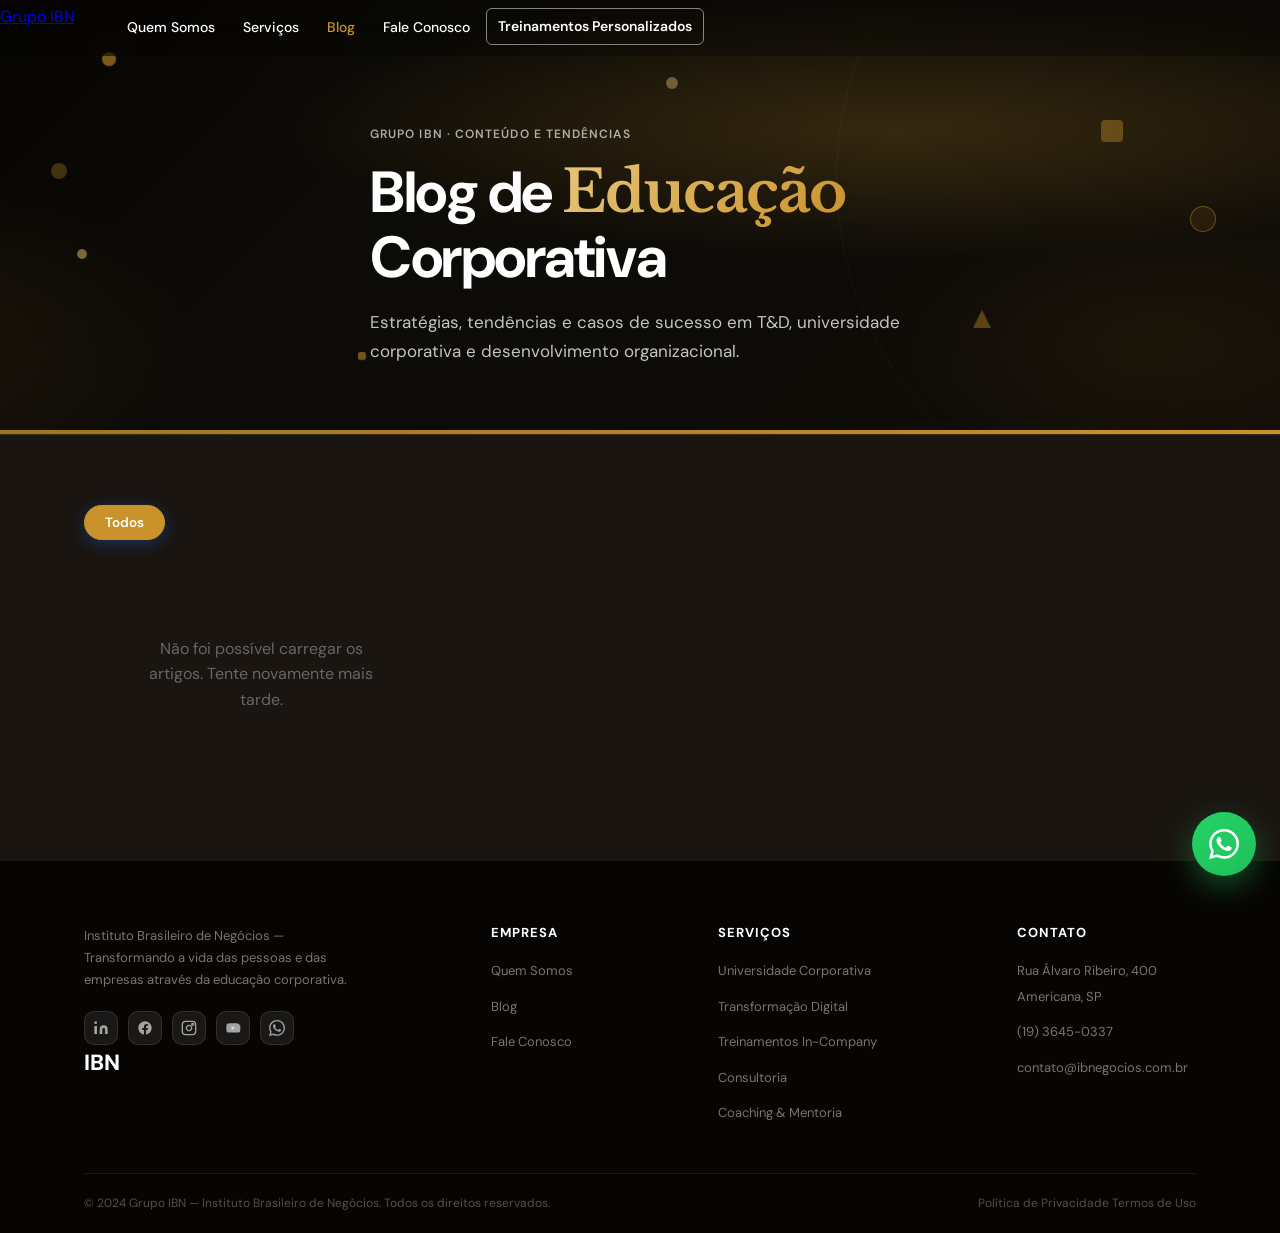
==== commit 70ff260c: "Correção da integração" ====
--- a/blog.html
+++ b/blog.html
@@ -24,7 +24,7 @@
       <ul class="nav-links">
         <li><a href="index.html#quem-somos">Quem Somos</a></li>
         <li><a href="index.html#servicos">Serviços</a></li>
-        <li><a href="/blog" style="color:var(--accent)">Blog</a></li>
+        <li><a href="blog.html" style="color:var(--accent)">Blog</a></li>
         <li><a href="index.html#contato">Fale Conosco</a></li>
         <li><a href="treinamentos-personalizados.html" class="nav-link-ext">Treinamentos Personalizados</a></li>
       </ul>
@@ -39,7 +39,7 @@
 <div class="mobile-menu" id="mobileMenu">
   <a href="index.html#quem-somos">Quem Somos</a>
   <a href="index.html#servicos">Serviços</a>
-  <a href="/blog" style="color:var(--accent)">Blog</a>
+  <a href="blog.html" style="color:var(--accent)">Blog</a>
   <a href="index.html#contato" class="mobile-cta">Fale Conosco</a>
   <a href="treinamentos-personalizados.html" class="mobile-cta-ext">Treinamentos Personalizados</a>
 </div>
@@ -75,35 +75,7 @@
 
     <!-- Grid -->
     <div class="bl-grid" id="blGrid">
-
-      <a class="bl-card reveal reveal-zoom" href="/blog" data-cat="universidade-corporativa">
-        <div class="bl-card-img">
-          <img src="ibn-site-768x419.png" alt="Universidade Corporativa" loading="lazy" decoding="async">
-        </div>
-        <div class="bl-card-body">
-          <span class="bl-card-cat">Universidade Corporativa</span>
-          <div class="bl-card-meta">17 de abril de 2026</div>
-          <h3>5 estratégias para desenvolver talentos e impulsionar resultados com UC</h3>
-          <p>Em um cenário empresarial competitivo, a forma como as empresas desenvolvem seus talentos é um diferencial decisivo.</p>
-          <span class="bl-card-read">Ler artigo →</span>
-        </div>
-      </a>
-
-      <a class="bl-card reveal reveal-zoom reveal-d1" href="/blog" data-cat="marketing">
-        <div class="bl-card-img">
-          <img src="stay.png" alt="Marketing contextual e cool marketing" loading="lazy" decoding="async">
-        </div>
-        <div class="bl-card-body">
-          <span class="bl-card-cat">Marketing</span>
-          <div class="bl-card-meta">14 de março de 2023</div>
-          <h3>O Marketing Contextual e o Cool Marketing</h3>
-          <p>O marketing moderno precisa de uma mudança radical após o surgimento das redes sociais e a evolução do comportamento do consumidor.</p>
-          <span class="bl-card-read">Ler artigo →</span>
-        </div>
-      </a>
-
       <div class="bl-empty" id="blEmpty">Nenhum artigo encontrado nesta categoria.</div>
-
     </div>
   </div>
 </section>
@@ -138,7 +110,7 @@
         <h4>Empresa</h4>
         <ul>
           <li><a href="index.html#quem-somos">Quem Somos</a></li>
-          <li><a href="/blog">Blog</a></li>
+          <li><a href="blog.html">Blog</a></li>
           <li><a href="index.html#contato">Fale Conosco</a></li>
         </ul>
       </div>
@@ -171,6 +143,21 @@
   </div>
 </footer>
 
+<!-- MODAL ARTIGO -->
+<div class="art-modal" id="artModal" role="dialog" aria-modal="true" aria-labelledby="artModalTitle">
+  <div class="art-modal-overlay" id="artModalOverlay"></div>
+  <div class="art-modal-box">
+    <button class="art-modal-close" id="artModalClose" aria-label="Fechar">✕</button>
+    <div class="art-modal-img" id="artModalImg"></div>
+    <div class="art-modal-content">
+      <span class="art-modal-cat" id="artModalCat"></span>
+      <div class="art-modal-meta" id="artModalMeta"></div>
+      <h2 id="artModalTitle"></h2>
+      <div class="art-modal-body" id="artModalBody"></div>
+    </div>
+  </div>
+</div>
+
 <!-- WHATSAPP FAB -->
 <button class="whatsapp-fab" title="Fale pelo WhatsApp" onclick="window.open('https://wa.me/551936450337','_blank')">
   <svg viewBox="0 0 24 24" xmlns="http://www.w3.org/2000/svg" fill="white"><path d="M17.472 14.382c-.297-.149-1.758-.867-2.03-.967-.273-.099-.471-.148-.67.15-.197.297-.767.966-.94 1.164-.173.199-.347.223-.644.075-.297-.15-1.255-.463-2.39-1.475-.883-.788-1.48-1.761-1.653-2.059-.173-.297-.018-.458.13-.606.134-.133.298-.347.446-.52.149-.174.198-.298.298-.497.099-.198.05-.371-.025-.52-.075-.149-.669-1.612-.916-2.207-.242-.579-.487-.5-.669-.51-.173-.008-.371-.01-.57-.01-.198 0-.52.074-.792.372-.272.297-1.04 1.016-1.04 2.479 0 1.462 1.065 2.875 1.213 3.074.149.198 2.096 3.2 5.077 4.487.709.306 1.262.489 1.694.625.712.227 1.36.195 1.871.118.571-.085 1.758-.719 2.006-1.413.248-.694.248-1.289.173-1.413-.074-.124-.272-.198-.57-.347m-5.421 7.403h-.004a9.87 9.87 0 01-5.031-1.378l-.361-.214-3.741.982.998-3.648-.235-.374a9.86 9.86 0 01-1.51-5.26c.001-5.45 4.436-9.884 9.888-9.884 2.64 0 5.122 1.03 6.988 2.898a9.825 9.825 0 012.893 6.994c-.003 5.45-4.437 9.884-9.885 9.884m8.413-18.297A11.815 11.815 0 0012.05 0C5.495 0 .16 5.335.157 11.892c0 2.096.547 4.142 1.588 5.945L.057 24l6.305-1.654a11.882 11.882 0 005.683 1.448h.005c6.554 0 11.89-5.335 11.893-11.893a11.821 11.821 0 00-3.48-8.413z"/></svg>
--- a/style.css
+++ b/style.css
@@ -821,6 +821,21 @@
   display: grid;
   grid-template-columns: repeat(3, 1fr);
   gap: 24px;
+}
+.btn-ver-blog {
+  display: inline-block;
+  padding: 0.75rem 2rem;
+  border: 2px solid var(--accent);
+  border-radius: var(--radius-lg);
+  color: var(--accent);
+  font-weight: 600;
+  font-size: 1rem;
+  text-decoration: none;
+  transition: background 0.2s, color 0.2s;
+}
+.btn-ver-blog:hover {
+  background: var(--accent);
+  color: #fff;
 }
 .bcard {
   background: var(--bg);
@@ -2705,3 +2720,123 @@
   .tp-tab { padding: 8px 14px; font-size: 13px; }
   .tp-outros-grid { grid-template-columns: 1fr; }
 }
+
+/* ── PÁGINA DE ARTIGO ────────────────────────────────────── */
+.post-page { padding: calc(var(--nav-h) + 3rem) 0 5rem; min-height: 70vh; }
+.post-page-inner { max-width: 760px; margin: 0 auto; padding: 0 1.5rem; }
+.post-page-status { text-align: center; color: #888; padding: 4rem 0; }
+.post-back {
+  display: inline-flex;
+  align-items: center;
+  gap: .4rem;
+  font-size: 14px;
+  font-weight: 600;
+  color: var(--accent);
+  text-decoration: none;
+  margin-bottom: 2rem;
+}
+.post-back:hover { text-decoration: underline; }
+.post-hero-img { width: 100%; max-height: 420px; object-fit: cover; border-radius: 12px; margin-bottom: 2rem; display: block; }
+.post-cat {
+  font-size: 12px;
+  font-weight: 700;
+  letter-spacing: .1em;
+  text-transform: uppercase;
+  color: var(--accent);
+  display: block;
+  margin-bottom: .4rem;
+}
+.post-meta { font-size: 13px; color: #888; margin-bottom: 1.25rem; }
+.post-title { font-size: clamp(1.6rem, 4vw, 2.4rem); line-height: 1.25; color: #1a1a1a; margin-bottom: 2rem; }
+.post-body { font-size: 1.05rem; line-height: 1.85; color: #333; }
+.post-body p { margin-bottom: 1.1rem; }
+.post-body h2, .post-body h3 { margin: 2rem 0 .75rem; color: #1a1a1a; }
+.post-body img { max-width: 100%; border-radius: 8px; margin: 1.25rem 0; display: block; }
+.post-body a { color: var(--accent); }
+.post-body ul, .post-body ol { padding-left: 1.5rem; margin-bottom: 1rem; }
+.post-body li { margin-bottom: .4rem; }
+.post-body blockquote { border-left: 3px solid var(--accent); padding-left: 1.25rem; margin: 1.5rem 0; font-style: italic; color: #555; }
+
+/* ── MODAL ARTIGO ─────────────────────────────────────────── */
+.art-modal {
+  display: none;
+  position: fixed;
+  inset: 0;
+  z-index: 2000;
+  align-items: flex-start;
+  justify-content: center;
+  padding: 5vh 1rem;
+  overflow-y: auto;
+}
+.art-modal.open { display: flex; }
+.art-modal-overlay {
+  position: fixed;
+  inset: 0;
+  background: rgba(0,0,0,.65);
+  backdrop-filter: blur(3px);
+}
+.art-modal-box {
+  position: relative;
+  background: #fff;
+  width: min(780px, 100%);
+  border-radius: 14px;
+  z-index: 1;
+  overflow: hidden;
+  box-shadow: 0 24px 60px rgba(0,0,0,.3);
+}
+.art-modal-close {
+  position: absolute;
+  top: 1rem;
+  right: 1rem;
+  background: rgba(0,0,0,.45);
+  border: none;
+  border-radius: 50%;
+  width: 36px;
+  height: 36px;
+  color: #fff;
+  font-size: 18px;
+  cursor: pointer;
+  z-index: 2;
+  display: flex;
+  align-items: center;
+  justify-content: center;
+  transition: background .2s;
+}
+.art-modal-close:hover { background: rgba(0,0,0,.7); }
+.art-modal-img img {
+  width: 100%;
+  max-height: 360px;
+  object-fit: cover;
+  display: block;
+}
+.art-modal-content { padding: 2rem 2.5rem 2.5rem; }
+.art-modal-cat {
+  font-size: 12px;
+  font-weight: 700;
+  letter-spacing: .1em;
+  text-transform: uppercase;
+  color: var(--accent);
+}
+.art-modal-meta { font-size: 13px; color: #888; margin: .4rem 0 1rem; }
+.art-modal-content h2 {
+  font-size: clamp(1.35rem, 3vw, 1.9rem);
+  line-height: 1.3;
+  color: #1a1a1a;
+  margin-bottom: 1.5rem;
+}
+.art-modal-body {
+  font-size: 1rem;
+  line-height: 1.8;
+  color: #333;
+}
+.art-modal-body p { margin-bottom: 1rem; }
+.art-modal-body h2,
+.art-modal-body h3 { margin: 1.75rem 0 .6rem; color: #1a1a1a; }
+.art-modal-body img { max-width: 100%; border-radius: 8px; margin: 1rem 0; }
+.art-modal-body a { color: var(--accent); }
+.art-modal-body ul,
+.art-modal-body ol { padding-left: 1.4rem; margin-bottom: 1rem; }
+.art-modal-body li { margin-bottom: .4rem; }
+@media (max-width: 600px) {
+  .art-modal-content { padding: 1.25rem 1.25rem 2rem; }
+}
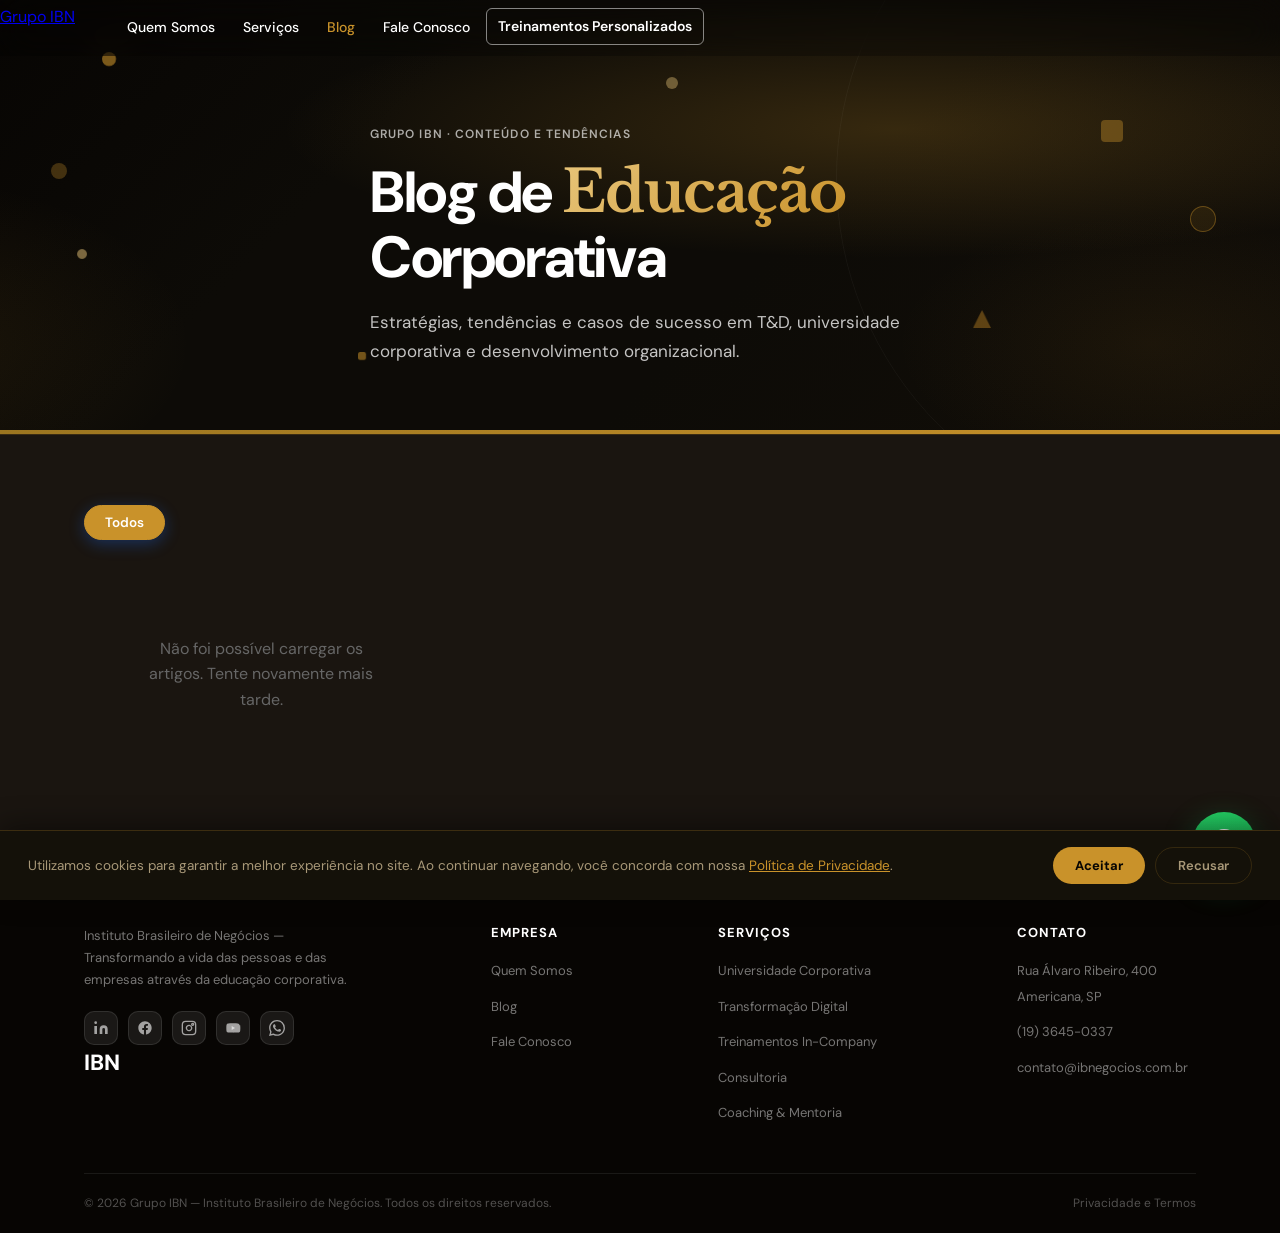
==== commit 413af1b1: "Mudando logo para acesso local e alguns ajustes de css da logo" ====
--- a/blog.html
+++ b/blog.html
@@ -5,6 +5,15 @@
   <meta name="viewport" content="width=device-width, initial-scale=1.0">
   <title>Blog — Grupo IBN</title>
   <meta name="description" content="Artigos, tendências e estratégias em educação corporativa, treinamentos e desenvolvimento organizacional pelo Grupo IBN.">
+  <meta name="robots" content="index, follow">
+  <link rel="canonical" href="https://ibnegocios.com.br/blog.html">
+  <meta property="og:type" content="website">
+  <meta property="og:locale" content="pt_BR">
+  <meta property="og:site_name" content="Grupo IBN">
+  <meta property="og:url" content="https://ibnegocios.com.br/blog.html">
+  <meta property="og:title" content="Blog — Grupo IBN">
+  <meta property="og:description" content="Artigos, tendências e estratégias em educação corporativa, treinamentos e desenvolvimento organizacional pelo Grupo IBN.">
+  <meta property="og:image" content="IBN-LOGO.png">
   <link rel="preconnect" href="https://fonts.googleapis.com">
   <link rel="preconnect" href="https://fonts.gstatic.com" crossorigin>
   <link rel="stylesheet" href="https://fonts.googleapis.com/css2?family=Libre+Baskerville:ital,wght@0,400;0,700;1,400&family=DM+Sans:opsz,wght@9..40,300;9..40,400;9..40,500;9..40,600;9..40,700&display=swap" media="print" onload="this.media='all'">
@@ -15,11 +24,11 @@
 <body>
 
 <!-- NAV -->
-<nav class="nav" id="mainNav">
+<nav class="nav" id="mainNav" aria-label="Navegação principal">
   <div class="nav-inner">
     <div class="nav-left">
       <a href="index.html" class="nav-logo">
-        <img class="nav-logo-img" src="https://cdn-epdem.nitrocdn.com/INZgRDuRzEyjvUqZLXULrzcRrbUwctNw/assets/images/optimized/rev-55c7812/ibnegocios.com.br/wp-content/uploads/2021/11/logo.png" alt="Grupo IBN">
+        <img class="nav-logo-img" src="IBN-LOGO.png" alt="Grupo IBN">
       </a>
       <ul class="nav-links">
         <li><a href="index.html#quem-somos">Quem Somos</a></li>
@@ -37,6 +46,9 @@
 
 <!-- MOBILE MENU -->
 <div class="mobile-menu" id="mobileMenu">
+  <a href="index.html" class="mobile-menu-logo">
+    <img src="IBN-LOGO.png" alt="Grupo IBN" height="50">
+  </a>
   <a href="index.html#quem-somos">Quem Somos</a>
   <a href="index.html#servicos">Serviços</a>
   <a href="blog.html" style="color:var(--accent)">Blog</a>
@@ -86,22 +98,22 @@
   <div class="footer-inner">
     <div class="footer-top">
       <div class="footer-brand">
-        <img src="https://cdn-epdem.nitrocdn.com/INZgRDuRzEyjvUqZLXULrzcRrbUwctNw/assets/images/optimized/rev-55c7812/ibnegocios.com.br/wp-content/uploads/2021/11/logo.png" alt="Grupo IBN" height="60" loading="lazy" decoding="async" onerror="this.style.display='none';this.parentNode.insertAdjacentHTML('beforeend','<span class=footer-logo-fallback>IBN</span>')">
+        <img src="IBN-LOGO.png" alt="Grupo IBN" height="60" loading="lazy" decoding="async" onerror="this.style.display='none';this.parentNode.insertAdjacentHTML('beforeend','<span class=footer-logo-fallback>IBN</span>')">
         <p>Instituto Brasileiro de Negócios — Transformando a vida das pessoas e das empresas através da educação corporativa.</p>
         <div class="footer-social">
-          <a href="https://www.linkedin.com/company/ibnegocios" target="_blank" title="LinkedIn" class="social-link">
+          <a href="https://www.linkedin.com/company/ibnegocios" target="_blank" rel="noopener noreferrer" title="LinkedIn" class="social-link">
             <svg width="16" height="16" viewBox="0 0 24 24" fill="currentColor"><path d="M16 8a6 6 0 0 1 6 6v7h-4v-7a2 2 0 0 0-2-2 2 2 0 0 0-2 2v7h-4v-7a6 6 0 0 1 6-6z"/><rect x="2" y="9" width="4" height="12"/><circle cx="4" cy="4" r="2"/></svg>
           </a>
-          <a href="https://www.facebook.com/ibnnegocios/?_rdc=1&_rdr#" target="_blank" title="Facebook" class="social-link">
+          <a href="https://www.facebook.com/ibnnegocios/?_rdc=1&_rdr#" target="_blank" rel="noopener noreferrer" title="Facebook" class="social-link">
             <svg width="16" height="16" viewBox="0 0 24 24" fill="currentColor"><path d="M22 12c0-5.522-4.477-10-10-10S2 6.478 2 12c0 4.991 3.657 9.128 8.438 9.879v-6.99H7.898v-2.89h2.54V9.797c0-2.507 1.492-3.89 3.777-3.89 1.094 0 2.238.195 2.238.195v2.46h-1.26c-1.242 0-1.63.771-1.63 1.562v1.877h2.773l-.443 2.89h-2.33v6.99C18.343 21.128 22 16.991 22 12z"/></svg>
           </a>
-          <a href="https://www.instagram.com/ibnegocios" target="_blank" title="Instagram" class="social-link">
+          <a href="https://www.instagram.com/ibnegocios" target="_blank" rel="noopener noreferrer" title="Instagram" class="social-link">
             <svg width="16" height="16" viewBox="0 0 24 24" fill="none" stroke="currentColor" stroke-width="2"><rect x="2" y="2" width="20" height="20" rx="5"/><path d="M16 11.37A4 4 0 1 1 12.63 8 4 4 0 0 1 16 11.37z"/><circle cx="17.5" cy="6.5" r="1.5"/></svg>
           </a>
-          <a href="https://www.youtube.com/channel/UCrk_-fXrNRWTnGqI48iGsqQ" target="_blank" title="YouTube" class="social-link">
+          <a href="https://www.youtube.com/channel/UCrk_-fXrNRWTnGqI48iGsqQ" target="_blank" rel="noopener noreferrer" title="YouTube" class="social-link">
             <svg width="16" height="16" viewBox="0 0 24 24" fill="currentColor"><path d="M10 15l5-3-5-3v6z"/><path d="M21.8 8s-.2-1.4-.8-2c-.8-.8-1.7-.8-2.1-.9C15.7 5 12 5 12 5s-3.7 0-6.9.1c-.4 0-1.3.1-2.1.9-.6.6-.8 2-.8 2S2 9.7 2 11.4v1.2c0 1.7.2 3.4.2 3.4s.2 1.4.8 2c.8.8 1.9.8 2.4.9 1.8.1 7.6.1 7.6.1s3.7 0 6.9-.1c.4 0 1.3-.1 2.1-.9.6-.6.8-2 .8-2s.2-1.7.2-3.4v-1.2c0-1.7-.2-3.4-.2-3.4z"/></svg>
           </a>
-          <a href="https://wa.me/551936450337" target="_blank" title="WhatsApp" class="social-link">
+          <a href="https://wa.me/551936450337" target="_blank" rel="noopener noreferrer" title="WhatsApp" class="social-link">
             <svg width="16" height="16" viewBox="0 0 24 24" fill="currentColor"><path d="M17.472 14.382c-.297-.149-1.758-.867-2.03-.967-.273-.099-.471-.148-.67.15-.197.297-.767.966-.94 1.164-.173.199-.347.223-.644.075-.297-.15-1.255-.463-2.39-1.475-.883-.788-1.48-1.761-1.653-2.059-.173-.297-.018-.458.13-.606.134-.133.298-.347.446-.52.149-.174.198-.298.298-.497.099-.198.05-.371-.025-.52-.075-.149-.669-1.612-.916-2.207-.242-.579-.487-.5-.669-.51-.173-.008-.371-.01-.57-.01-.198 0-.52.074-.792.372-.272.297-1.04 1.016-1.04 2.479 0 1.462 1.065 2.875 1.213 3.074.149.198 2.096 3.2 5.077 4.487.709.306 1.262.489 1.694.625.712.227 1.36.195 1.871.118.571-.085 1.758-.719 2.006-1.413.248-.694.248-1.289.173-1.413-.074-.124-.272-.198-.57-.347m-5.421 7.403h-.004a9.87 9.87 0 01-5.031-1.378l-.361-.214-3.741.982.998-3.648-.235-.374a9.86 9.86 0 01-1.51-5.26c.001-5.45 4.436-9.884 9.888-9.884 2.64 0 5.122 1.03 6.988 2.898a9.825 9.825 0 012.893 6.994c-.003 5.45-4.437 9.884-9.885 9.884m8.413-18.297A11.815 11.815 0 0012.05 0C5.495 0 .16 5.335.157 11.892c0 2.096.547 4.142 1.588 5.945L.057 24l6.305-1.654a11.882 11.882 0 005.683 1.448h.005c6.554 0 11.89-5.335 11.893-11.893a11.821 11.821 0 00-3.48-8.413z"/></svg>
           </a>
         </div>
@@ -127,17 +139,16 @@
       <div class="footer-col">
         <h4>Contato</h4>
         <ul>
-          <li><a href="https://goo.gl/maps/3FzGDxPaBnF6KYU89" target="_blank">Rua Álvaro Ribeiro, 400<br>Americana, SP</a></li>
+          <li><a href="https://goo.gl/maps/3FzGDxPaBnF6KYU89" target="_blank" rel="noopener noreferrer">Rua Álvaro Ribeiro, 400<br>Americana, SP</a></li>
           <li><a href="tel:1936450337">(19) 3645-0337</a></li>
           <li><a href="mailto:contato@ibnegocios.com.br">contato@ibnegocios.com.br</a></li>
         </ul>
       </div>
     </div>
     <div class="footer-bottom">
-      <div>© 2024 Grupo IBN — Instituto Brasileiro de Negócios. Todos os direitos reservados.</div>
+      <div>© <span id="footer-year"></span> Grupo IBN — Instituto Brasileiro de Negócios. Todos os direitos reservados.</div>
       <div class="footer-links">
-        Política de Privacidade
-        Termos de Uso
+        <a href="privacidade-e-termos.html">Privacidade e Termos</a>
       </div>
     </div>
   </div>
@@ -159,9 +170,8 @@
 </div>
 
 <!-- WHATSAPP FAB -->
-<button class="whatsapp-fab" title="Fale pelo WhatsApp" onclick="window.open('https://wa.me/551936450337','_blank')">
+<button class="whatsapp-fab" title="Fale pelo WhatsApp">
   <svg viewBox="0 0 24 24" xmlns="http://www.w3.org/2000/svg" fill="white"><path d="M17.472 14.382c-.297-.149-1.758-.867-2.03-.967-.273-.099-.471-.148-.67.15-.197.297-.767.966-.94 1.164-.173.199-.347.223-.644.075-.297-.15-1.255-.463-2.39-1.475-.883-.788-1.48-1.761-1.653-2.059-.173-.297-.018-.458.13-.606.134-.133.298-.347.446-.52.149-.174.198-.298.298-.497.099-.198.05-.371-.025-.52-.075-.149-.669-1.612-.916-2.207-.242-.579-.487-.5-.669-.51-.173-.008-.371-.01-.57-.01-.198 0-.52.074-.792.372-.272.297-1.04 1.016-1.04 2.479 0 1.462 1.065 2.875 1.213 3.074.149.198 2.096 3.2 5.077 4.487.709.306 1.262.489 1.694.625.712.227 1.36.195 1.871.118.571-.085 1.758-.719 2.006-1.413.248-.694.248-1.289.173-1.413-.074-.124-.272-.198-.57-.347m-5.421 7.403h-.004a9.87 9.87 0 01-5.031-1.378l-.361-.214-3.741.982.998-3.648-.235-.374a9.86 9.86 0 01-1.51-5.26c.001-5.45 4.436-9.884 9.888-9.884 2.64 0 5.122 1.03 6.988 2.898a9.825 9.825 0 012.893 6.994c-.003 5.45-4.437 9.884-9.885 9.884m8.413-18.297A11.815 11.815 0 0012.05 0C5.495 0 .16 5.335.157 11.892c0 2.096.547 4.142 1.588 5.945L.057 24l6.305-1.654a11.882 11.882 0 005.683 1.448h.005c6.554 0 11.89-5.335 11.893-11.893a11.821 11.821 0 00-3.48-8.413z"/></svg>
 </button>
-
 </body>
 </html>
--- a/style.css
+++ b/style.css
@@ -217,6 +217,14 @@
   visibility: visible;
   pointer-events: all;
 }
+.mobile-menu-logo {
+  display: flex;
+  justify-content: center;
+  padding: 8px 16px 16px;
+  margin-bottom: 4px;
+  border-bottom: 1px solid rgba(201,146,42,0.15);
+}
+.mobile-menu-logo:hover { background: transparent !important; }
 .mobile-menu a {
   padding: 12px 16px;
   font-size: 15px;
@@ -338,11 +346,14 @@
 }
 .hero-logo {
   display: block;
-  height: 120px;
+  margin: 20px 0 12px;
+  animation: hero-enter .7s .15s cubic-bezier(.22,.61,.36,1) both;
+}
+.hero-logo img {
+  height: 240px;
   width: auto;
-  margin: 20px 0 30px;
-  opacity: 0.9;
-  animation: hero-enter .7s .15s cubic-bezier(.22,.61,.36,1) both;
+  opacity: 0.95;
+  margin-left: -60px;
 }
 .btn-primary-lg {
   text-decoration: none;
@@ -989,6 +1000,13 @@
   box-shadow: 0 0 0 3px rgba(201,146,42,.12);
   background: #231F18;
 }
+.form-group input:focus-visible,
+.form-group select:focus-visible,
+.form-group textarea:focus-visible {
+  outline: 2px solid var(--accent);
+  outline-offset: 2px;
+  box-shadow: 0 0 0 4px rgba(201,146,42,.20);
+}
 .form-group input::placeholder,
 .form-group textarea::placeholder { color: var(--text-light); }
 .btn-submit {
@@ -1256,6 +1274,8 @@
   .nav { background: rgba(13,11,7,1); backdrop-filter: none; -webkit-backdrop-filter: none; }
   .nav-links, .nav-right { display: none; }
   .hamburger { display: flex; }
+  .nav-logo img { transform: translateX(0); }
+  .nav-logo:hover img { transform: scale(1.03); }
   .hamburger span { background: var(--accent); }
   .nav-links a:hover { background: var(--bg-subtle); }
   .hero h1 { font-size: 34px; }
@@ -2562,36 +2582,36 @@
   top: 2px;
 }
 
-/* Variantes por categoria */
-.tp-card--blue::before   { background: linear-gradient(90deg,#1d6ef5,#60a5fa); }
-.tp-card--teal::before   { background: linear-gradient(90deg,#14b8a6,#2dd4bf); }
-.tp-card--purple::before { background: linear-gradient(90deg,#7c3aed,#a855f7); }
-.tp-card--orange::before { background: linear-gradient(90deg,#f97316,#fbbf24); }
-.tp-card--pink::before   { background: linear-gradient(90deg,#f43f5e,#fb7185); }
-
-.tp-card--blue   .tp-card-icon { background: rgba(29,110,245,.1);  color: #1d6ef5; }
-.tp-card--teal   .tp-card-icon { background: rgba(20,184,166,.1);  color: #14b8a6; }
-.tp-card--purple .tp-card-icon { background: rgba(124,58,237,.1);  color: #7c3aed; }
-.tp-card--orange .tp-card-icon { background: rgba(249,115,22,.1);  color: #f97316; }
-.tp-card--pink   .tp-card-icon { background: rgba(244,63,94,.1);   color: #f43f5e; }
-
-.tp-card--blue   h3 { color: #1d6ef5; }
-.tp-card--teal   h3 { color: #14b8a6; }
-.tp-card--purple h3 { color: #7c3aed; }
-.tp-card--orange h3 { color: #f97316; }
-.tp-card--pink   h3 { color: #f43f5e; }
-
-.tp-card--blue   ul li::before { color: #1d6ef5; }
-.tp-card--teal   ul li::before { color: #14b8a6; }
-.tp-card--purple ul li::before { color: #7c3aed; }
-.tp-card--orange ul li::before { color: #f97316; }
-.tp-card--pink   ul li::before { color: #f43f5e; }
-
-.tp-card--blue:hover   { border-color: rgba(29,110,245,.35); }
-.tp-card--teal:hover   { border-color: rgba(20,184,166,.35); }
-.tp-card--purple:hover { border-color: rgba(124,58,237,.35); }
-.tp-card--orange:hover { border-color: rgba(249,115,22,.35); }
-.tp-card--pink:hover   { border-color: rgba(244,63,94,.35); }
+/* Variantes por categoria — paleta dourada/âmbar do site */
+.tp-card--blue::before   { background: linear-gradient(90deg,#C9922A,#E8B84B); }
+.tp-card--teal::before   { background: linear-gradient(90deg,#A97720,#C9922A); }
+.tp-card--purple::before { background: linear-gradient(90deg,#7A5510,#A87828); }
+.tp-card--orange::before { background: linear-gradient(90deg,#D4A820,#F0C848); }
+.tp-card--pink::before   { background: linear-gradient(90deg,#B87830,#D4A050); }
+
+.tp-card--blue   .tp-card-icon { background: rgba(201,146,42,.12); color: #C9922A; }
+.tp-card--teal   .tp-card-icon { background: rgba(169,119,32,.12); color: #A97720; }
+.tp-card--purple .tp-card-icon { background: rgba(122, 85,16,.12); color: #9A6C1E; }
+.tp-card--orange .tp-card-icon { background: rgba(212,168,32,.12); color: #C8A020; }
+.tp-card--pink   .tp-card-icon { background: rgba(184,120,48,.12); color: #B07828; }
+
+.tp-card--blue   h3 { color: #C9922A; }
+.tp-card--teal   h3 { color: #A97720; }
+.tp-card--purple h3 { color: #9A6C1E; }
+.tp-card--orange h3 { color: #C8A020; }
+.tp-card--pink   h3 { color: #B07828; }
+
+.tp-card--blue   ul li::before { color: #C9922A; }
+.tp-card--teal   ul li::before { color: #A97720; }
+.tp-card--purple ul li::before { color: #9A6C1E; }
+.tp-card--orange ul li::before { color: #C8A020; }
+.tp-card--pink   ul li::before { color: #B07828; }
+
+.tp-card--blue:hover   { border-color: rgba(201,146,42,.40); }
+.tp-card--teal:hover   { border-color: rgba(169,119,32,.40); }
+.tp-card--purple:hover { border-color: rgba(122, 85,16,.40); }
+.tp-card--orange:hover { border-color: rgba(212,168,32,.40); }
+.tp-card--pink:hover   { border-color: rgba(184,120,48,.40); }
 
 /* ── OUTROS SERVIÇOS ─────────────────────────────────────── */
 .tp-outros {
@@ -2840,3 +2860,198 @@
 @media (max-width: 600px) {
   .art-modal-content { padding: 1.25rem 1.25rem 2rem; }
 }
+
+/* ─── PRIVACIDADE & TERMOS ──────────────────────────────────── */
+.legal-hero {
+  padding: 100px 24px 60px;
+  text-align: center;
+  background: var(--bg-dark);
+  border-bottom: 1px solid var(--border);
+}
+.legal-hero h1 {
+  font-family: var(--font-serif);
+  font-size: clamp(28px, 5vw, 44px);
+  color: var(--text);
+  margin-bottom: 12px;
+}
+.legal-hero p {
+  color: var(--text-muted);
+  font-size: 15px;
+}
+.legal-tabs {
+  display: flex;
+  justify-content: center;
+  gap: 12px;
+  padding: 32px 24px 0;
+  max-width: 860px;
+  margin: 0 auto;
+}
+.legal-tab-btn {
+  padding: 10px 28px;
+  border-radius: 100px;
+  border: 1px solid var(--border);
+  background: transparent;
+  color: var(--text-muted);
+  font-family: var(--font-sans);
+  font-size: 14px;
+  font-weight: 600;
+  cursor: pointer;
+  transition: all .2s;
+}
+.legal-tab-btn.active,
+.legal-tab-btn:hover {
+  background: var(--accent);
+  color: #070503;
+  border-color: var(--accent);
+}
+.legal-content {
+  max-width: 860px;
+  margin: 0 auto;
+  padding: 48px 24px 80px;
+}
+.legal-section { display: none; }
+.legal-section.active { display: block; }
+.legal-section h2 {
+  font-family: var(--font-serif);
+  font-size: 22px;
+  color: var(--accent);
+  margin: 40px 0 12px;
+  padding-bottom: 8px;
+  border-bottom: 1px solid var(--border);
+}
+.legal-section h2:first-child { margin-top: 0; }
+.legal-section p {
+  color: var(--text-muted);
+  font-size: 15px;
+  line-height: 1.8;
+  margin-bottom: 16px;
+}
+.legal-section ul {
+  list-style: disc;
+  padding-left: 24px;
+  margin-bottom: 16px;
+}
+.legal-section ul li {
+  color: var(--text-muted);
+  font-size: 15px;
+  line-height: 1.8;
+  margin-bottom: 8px;
+}
+.legal-section strong {
+  color: var(--text);
+}
+.btn-nav-back {
+  display: inline-flex;
+  align-items: center;
+  gap: 6px;
+  padding: 8px 18px;
+  border-radius: 100px;
+  border: 1px solid var(--border);
+  background: transparent;
+  color: var(--text-muted);
+  font-family: var(--font-sans);
+  font-size: 13px;
+  font-weight: 600;
+  text-decoration: none;
+  transition: color .2s, border-color .2s, background .2s;
+}
+.btn-nav-back:hover {
+  color: var(--accent);
+  border-color: var(--accent);
+  background: rgba(201,146,42,.08);
+}
+
+/* ─── COOKIE BANNER ──────────────────────────────────────────── */
+#cookieBanner {
+  position: fixed;
+  bottom: 0; left: 0; right: 0;
+  z-index: 9999;
+  background: #141109;
+  border-top: 1px solid rgba(201,146,42,.22);
+  padding: 16px 28px;
+  display: flex;
+  align-items: center;
+  gap: 20px;
+  flex-wrap: wrap;
+  box-shadow: 0 -4px 28px rgba(0,0,0,.45);
+  animation: cookieSlideUp .35s cubic-bezier(.22,.61,.36,1);
+}
+@keyframes cookieSlideUp {
+  from { transform: translateY(100%); opacity: 0; }
+  to   { transform: translateY(0);    opacity: 1; }
+}
+#cookieBanner p {
+  flex: 1;
+  min-width: 220px;
+  font-family: var(--font-sans);
+  font-size: 13.5px;
+  color: var(--text-muted);
+  line-height: 1.6;
+  margin: 0;
+}
+#cookieBanner p a {
+  color: var(--accent);
+  text-decoration: underline;
+}
+.cookie-actions {
+  display: flex;
+  gap: 10px;
+  flex-shrink: 0;
+}
+#cookieAccept {
+  padding: 9px 22px;
+  border-radius: 100px;
+  border: none;
+  background: var(--accent);
+  color: #070503;
+  font-family: var(--font-sans);
+  font-size: 13px;
+  font-weight: 700;
+  cursor: pointer;
+  transition: background .2s, transform .15s;
+}
+#cookieAccept:hover { background: var(--accent-hover); transform: translateY(-1px); }
+#cookieDecline {
+  padding: 9px 22px;
+  border-radius: 100px;
+  border: 1px solid var(--border);
+  background: transparent;
+  color: var(--text-muted);
+  font-family: var(--font-sans);
+  font-size: 13px;
+  font-weight: 600;
+  cursor: pointer;
+  transition: border-color .2s, color .2s;
+}
+#cookieDecline:hover { border-color: rgba(255,255,255,.4); color: var(--text); }
+@media (max-width: 600px) {
+  #cookieBanner { padding: 16px 18px; gap: 14px; }
+  .cookie-actions { width: 100%; }
+  #cookieAccept, #cookieDecline { flex: 1; text-align: center; }
+}
+
+/* ─── FORM CONSENT CHECKBOX ──────────────────────────────────── */
+.form-consent { margin-top: 4px; }
+.consent-label {
+  display: flex;
+  align-items: flex-start;
+  gap: 10px;
+  cursor: pointer;
+}
+.consent-label input[type="checkbox"] {
+  flex-shrink: 0;
+  width: 16px;
+  height: 16px;
+  margin-top: 3px;
+  accent-color: var(--accent);
+  cursor: pointer;
+}
+.consent-label span {
+  font-size: 13px;
+  color: var(--text-muted);
+  line-height: 1.55;
+}
+.consent-label span a {
+  color: var(--accent);
+  text-decoration: underline;
+}
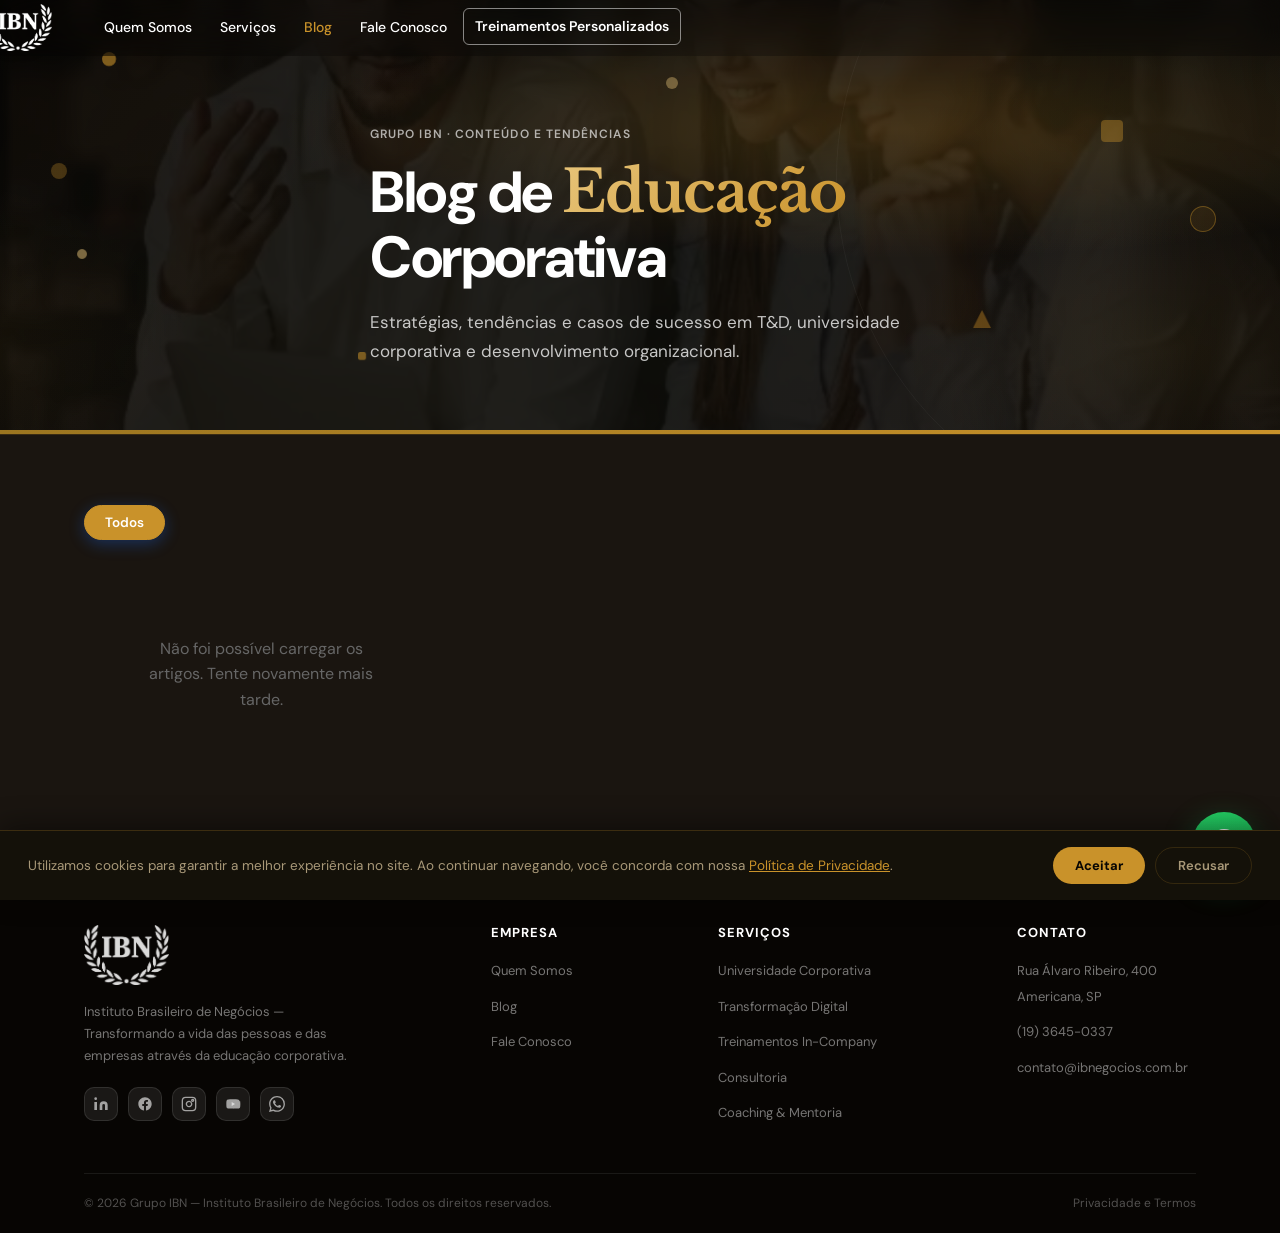
==== commit e8e8c24d: "reupando as imagens dessa vez em webp para melhor otimização do site (algumas foram mantidas em png)" ====
--- a/blog.html
+++ b/blog.html
@@ -1,4 +1,4 @@
-<!DOCTYPE html>
+﻿<!DOCTYPE html>
 <html lang="pt-BR">
 <head>
   <meta charset="UTF-8">
@@ -7,13 +7,14 @@
   <meta name="description" content="Artigos, tendências e estratégias em educação corporativa, treinamentos e desenvolvimento organizacional pelo Grupo IBN.">
   <meta name="robots" content="index, follow">
   <link rel="canonical" href="https://ibnegocios.com.br/blog.html">
+  <link rel="icon" type="image/png" href="IBN-LOGO.png">
   <meta property="og:type" content="website">
   <meta property="og:locale" content="pt_BR">
   <meta property="og:site_name" content="Grupo IBN">
   <meta property="og:url" content="https://ibnegocios.com.br/blog.html">
   <meta property="og:title" content="Blog — Grupo IBN">
   <meta property="og:description" content="Artigos, tendências e estratégias em educação corporativa, treinamentos e desenvolvimento organizacional pelo Grupo IBN.">
-  <meta property="og:image" content="IBN-LOGO.png">
+  <meta property="og:image" content="https://ibnegocios.com.br/IBN-LOGO.png">
   <link rel="preconnect" href="https://fonts.googleapis.com">
   <link rel="preconnect" href="https://fonts.gstatic.com" crossorigin>
   <link rel="stylesheet" href="https://fonts.googleapis.com/css2?family=Libre+Baskerville:ital,wght@0,400;0,700;1,400&family=DM+Sans:opsz,wght@9..40,300;9..40,400;9..40,500;9..40,600;9..40,700&display=swap" media="print" onload="this.media='all'">
@@ -60,7 +61,7 @@
 <main>
 <section class="hero bl-hero" id="inicio">
   <div class="hero-bg-photo">
-    <img src="group-people-working-out-business-plan-office.jpg" alt="" fetchpriority="high" decoding="async">
+    <img src="group-people-working-out-business-plan-office.webp" alt="" fetchpriority="high" decoding="async">
   </div>
   <div class="hero-particles">
     <div class="particle p1"></div><div class="particle p2"></div>
